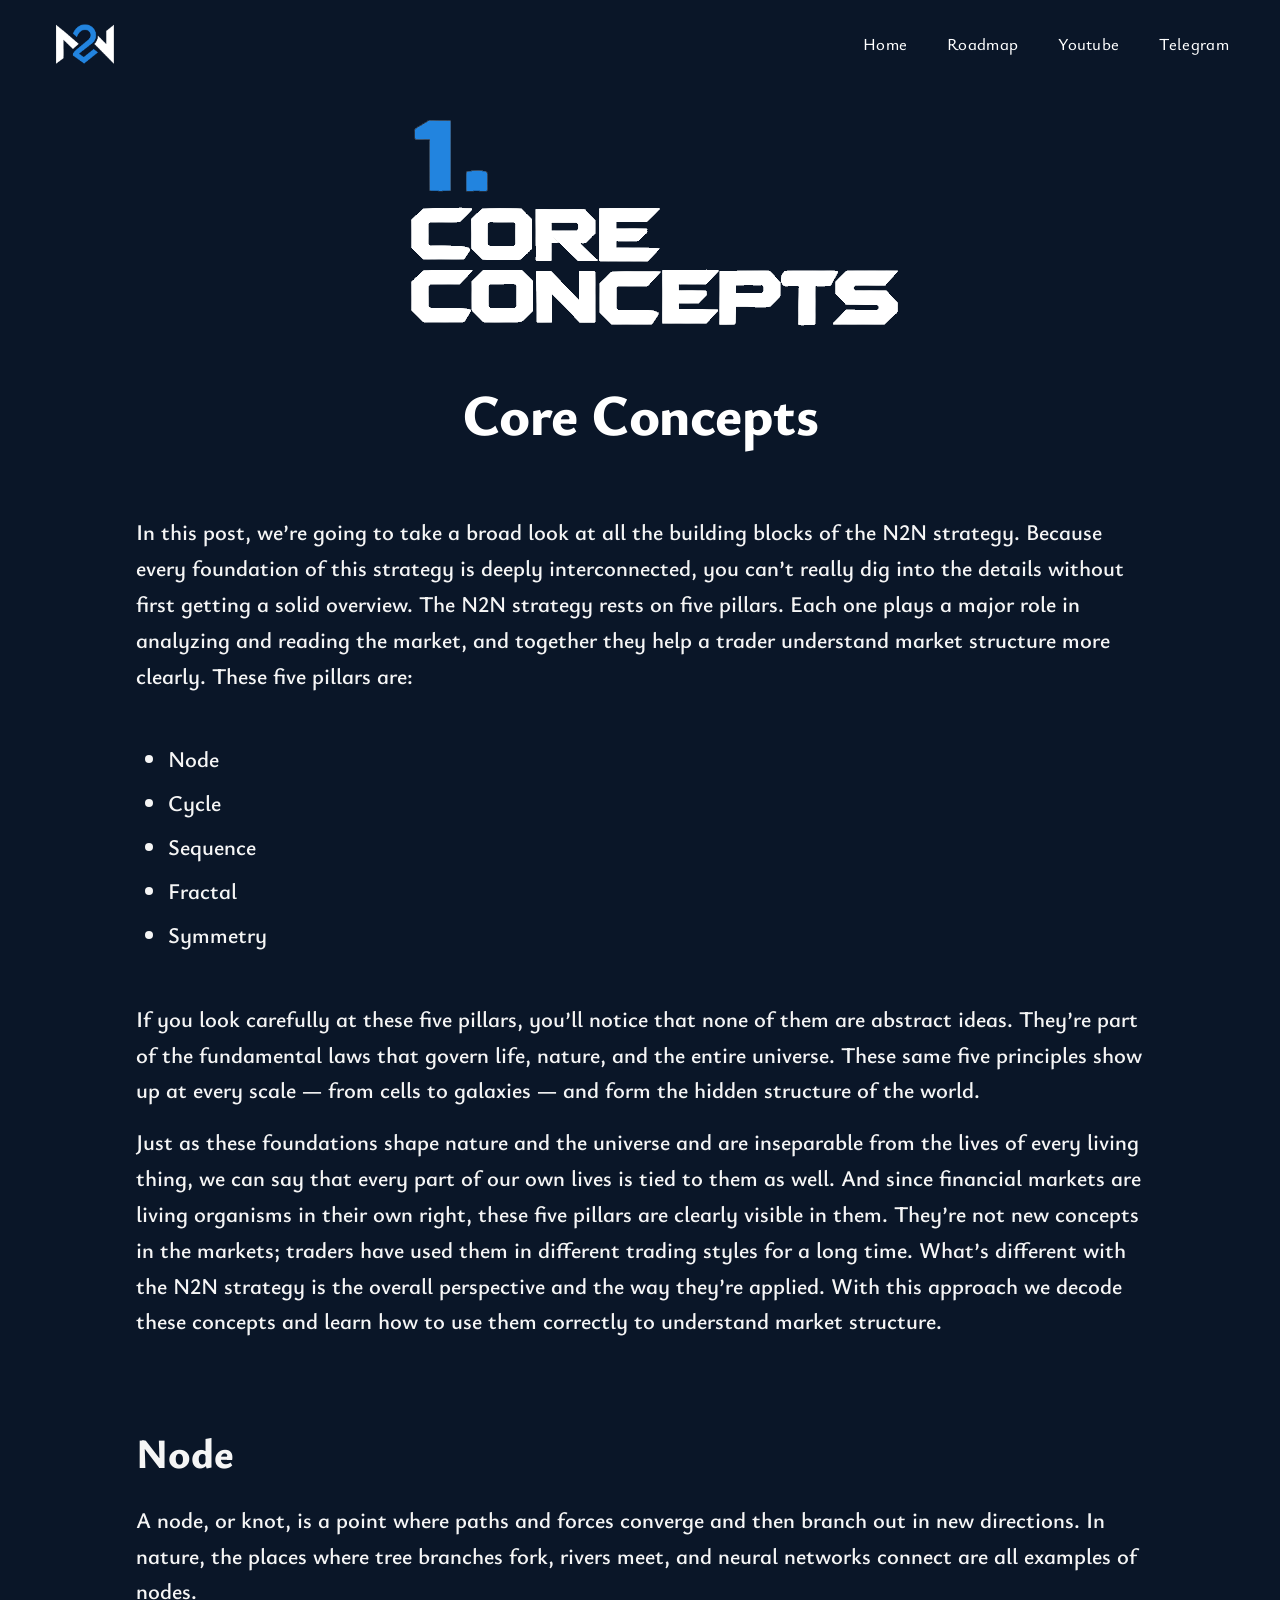
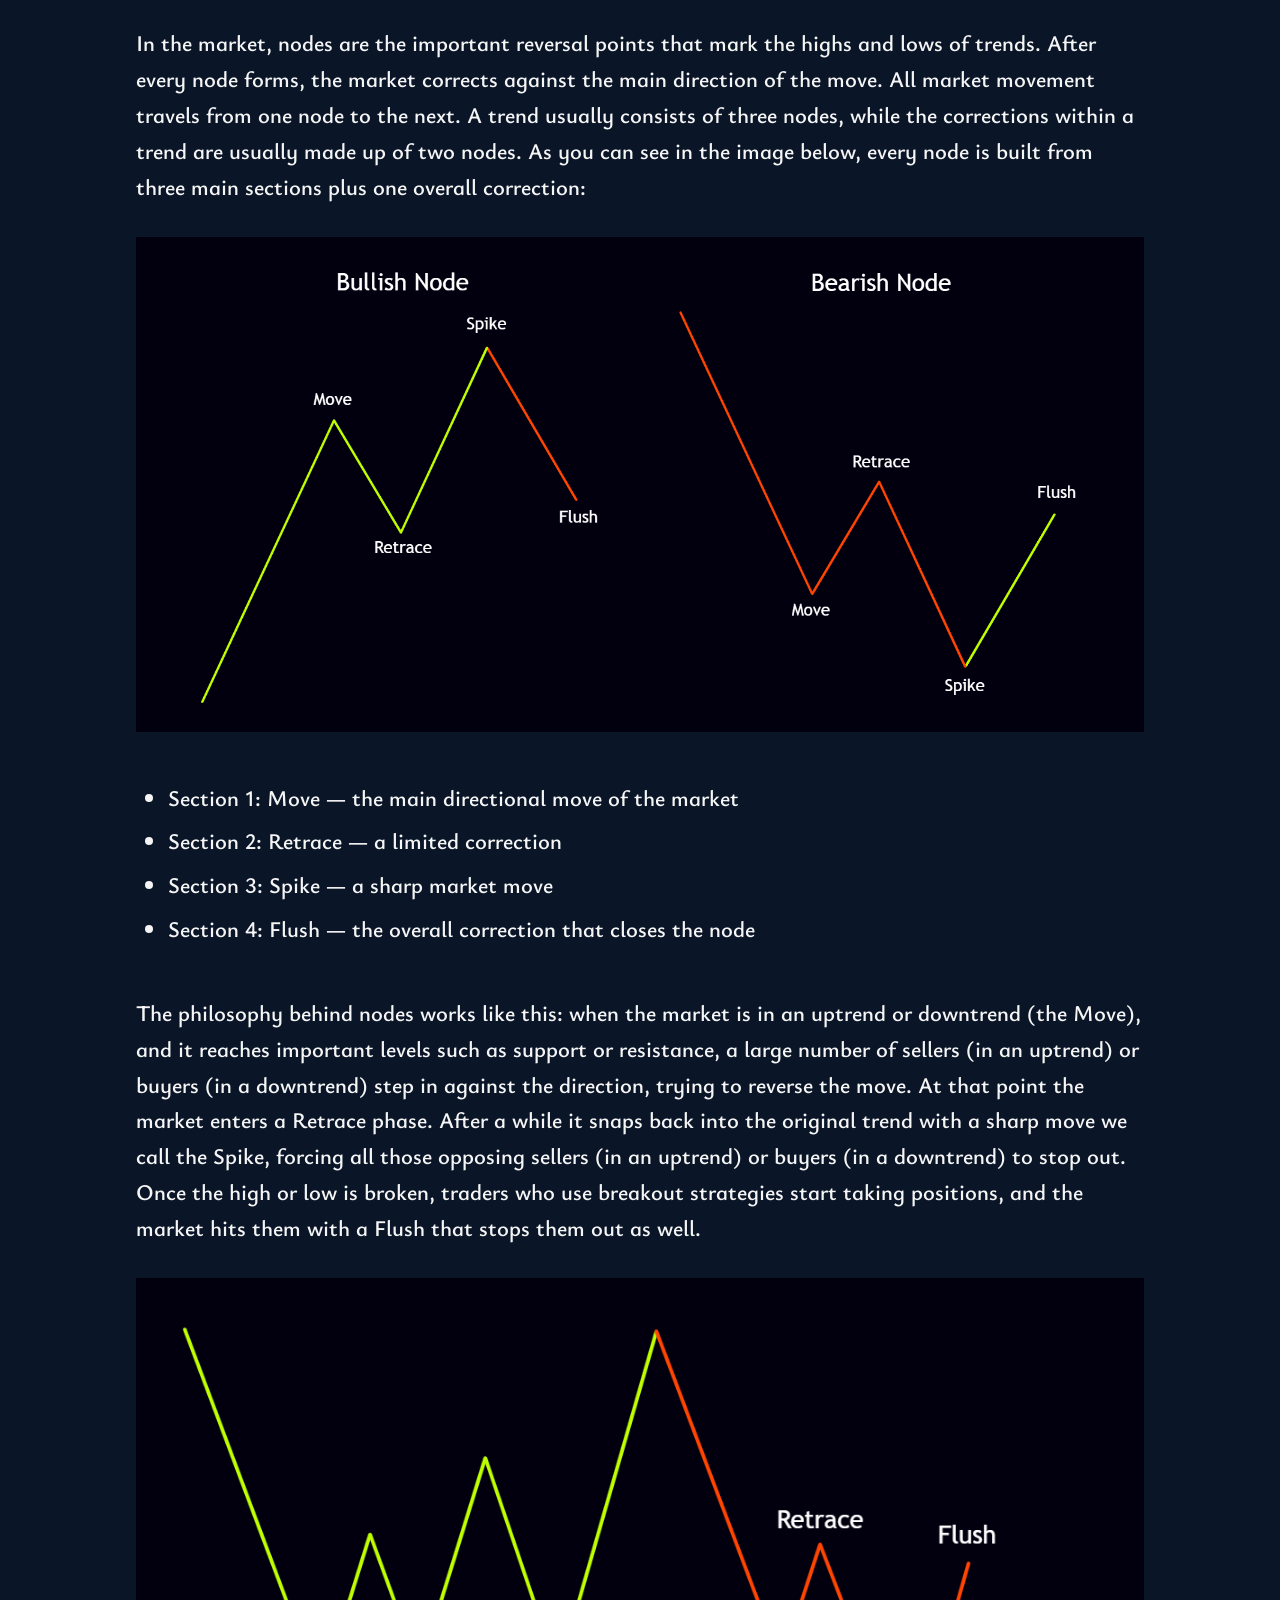
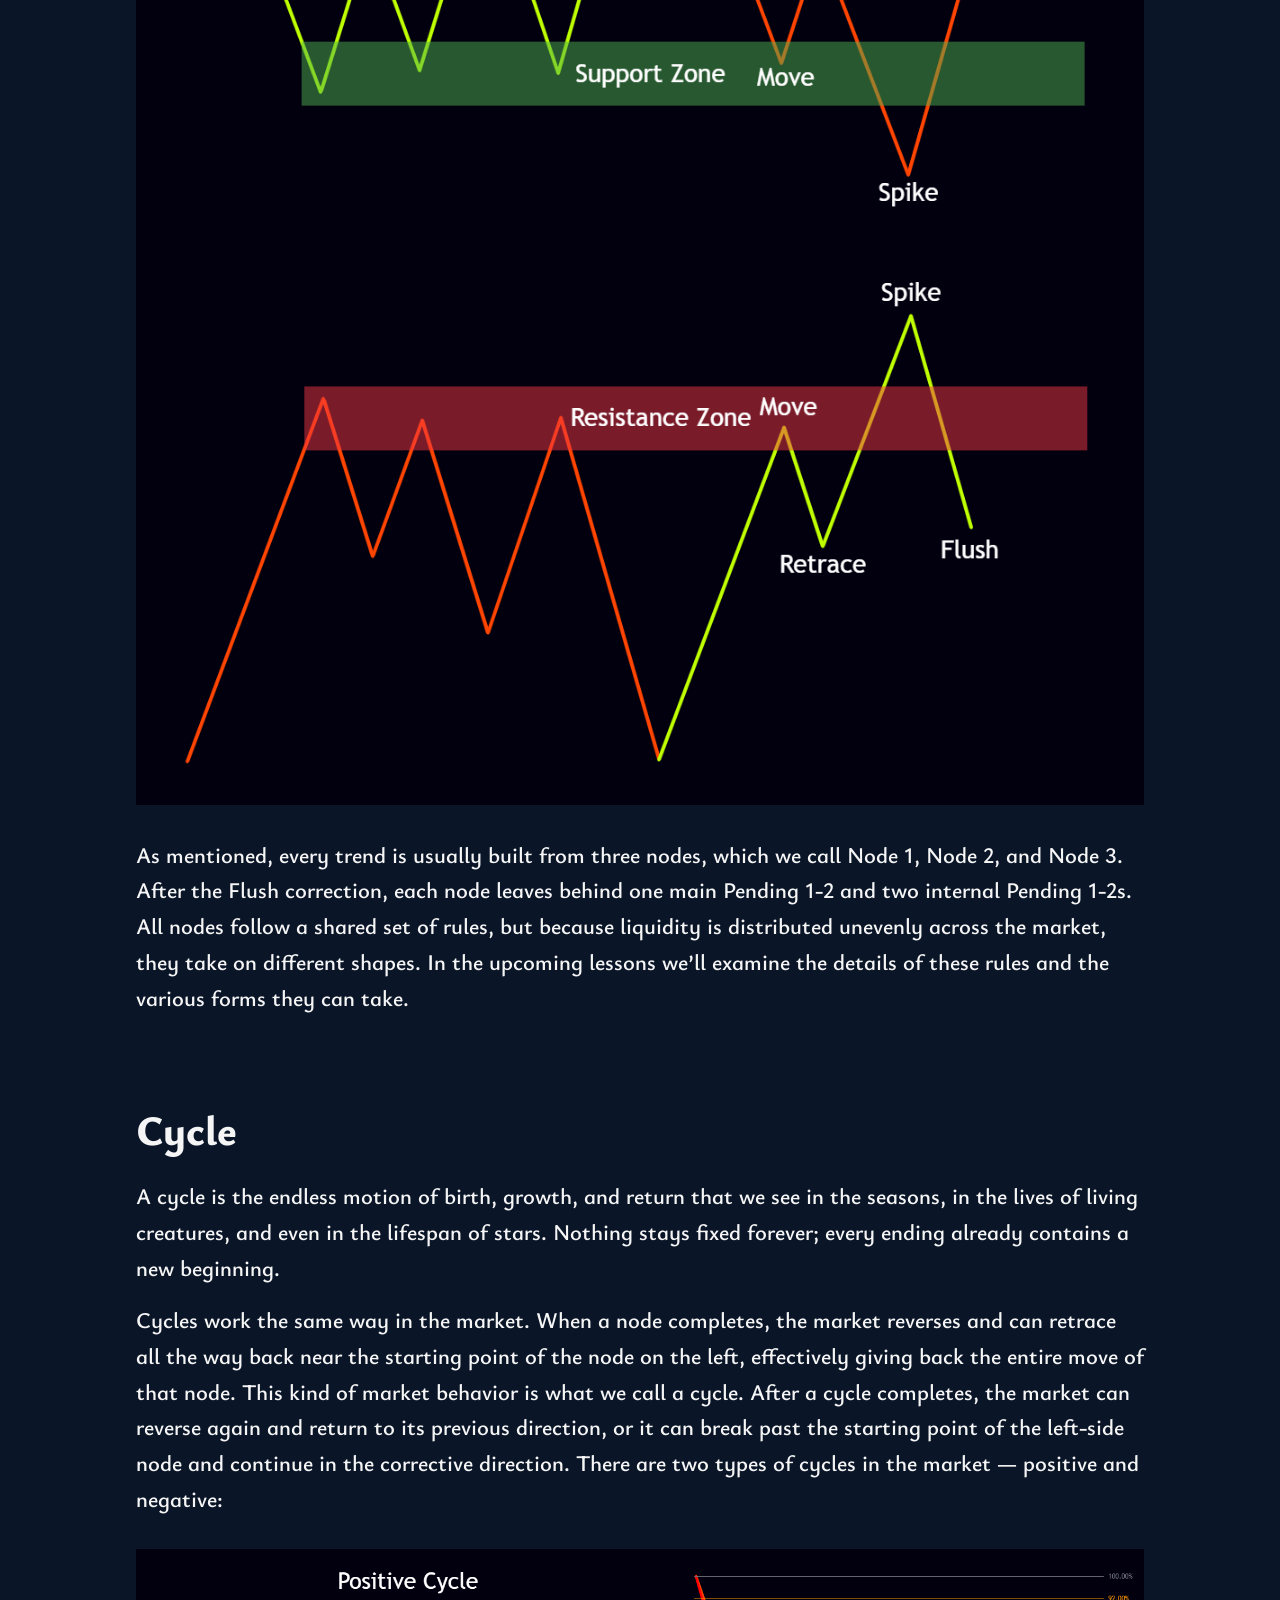
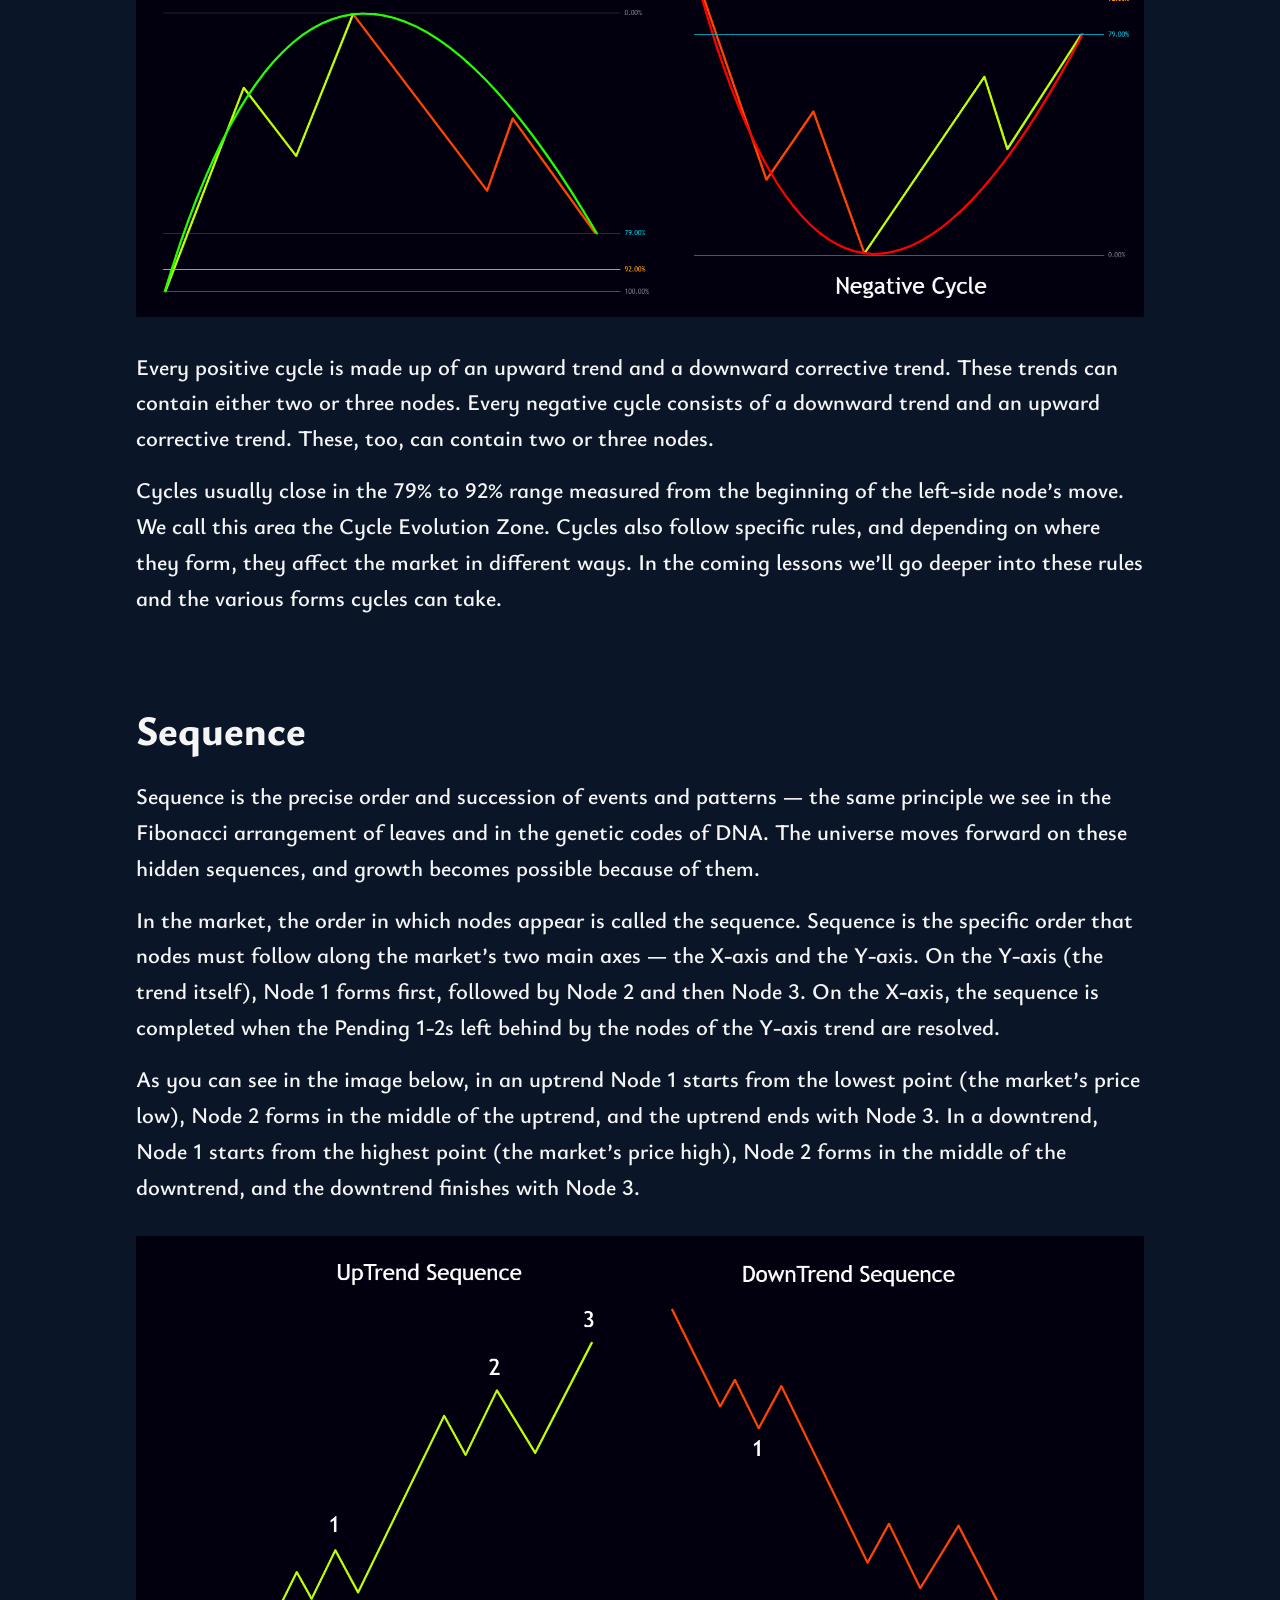
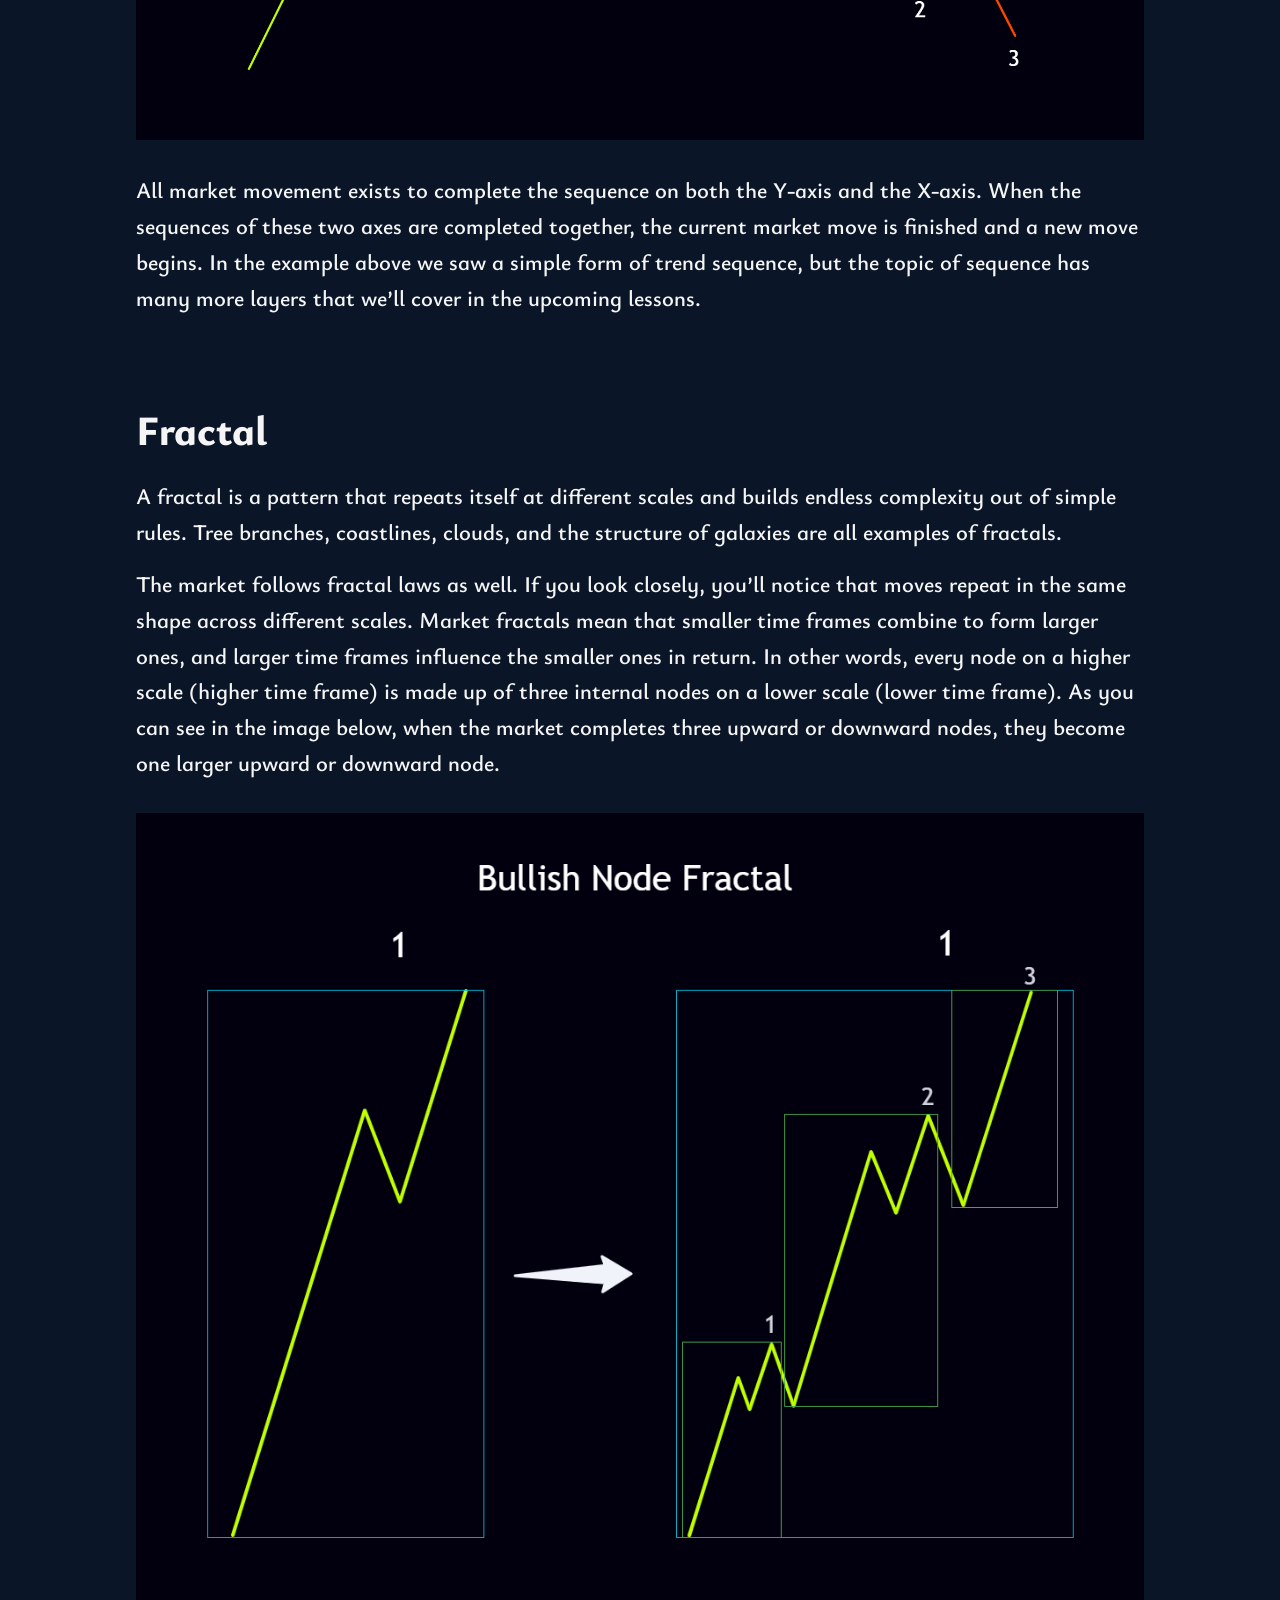
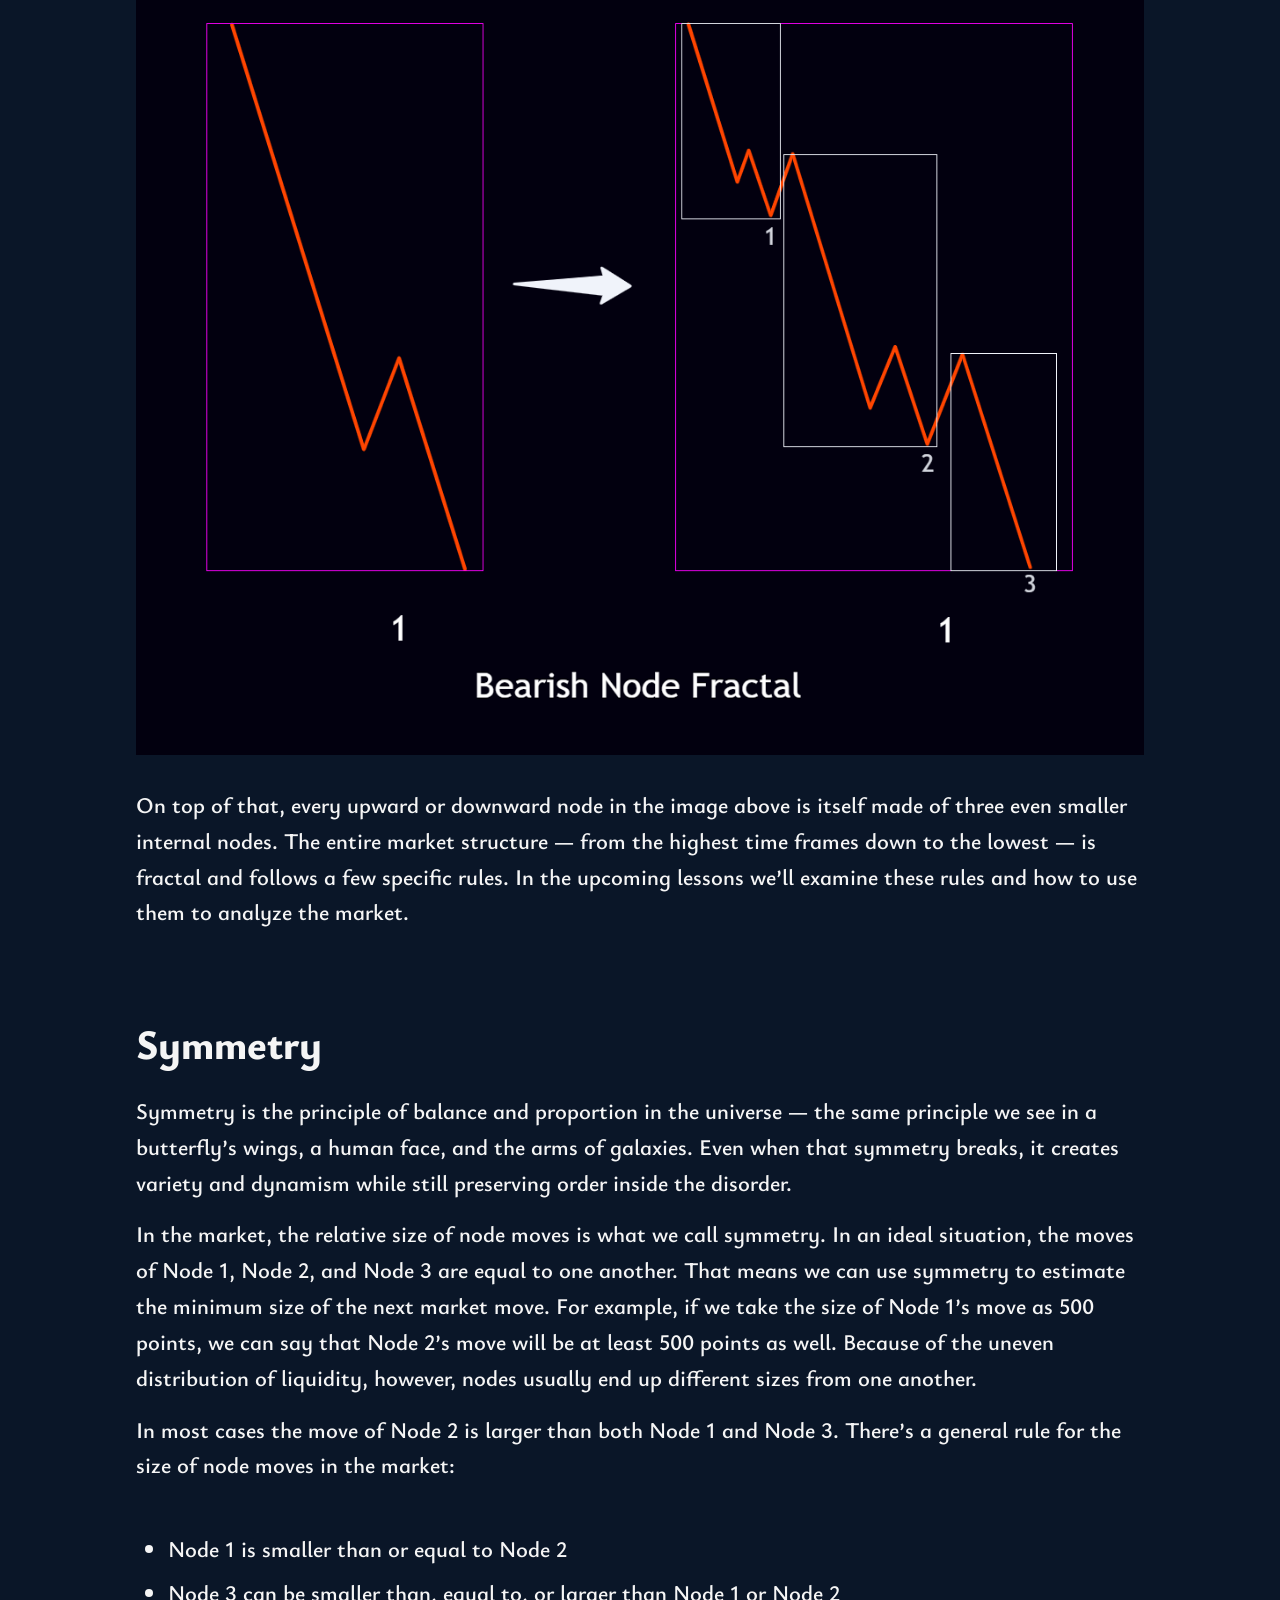
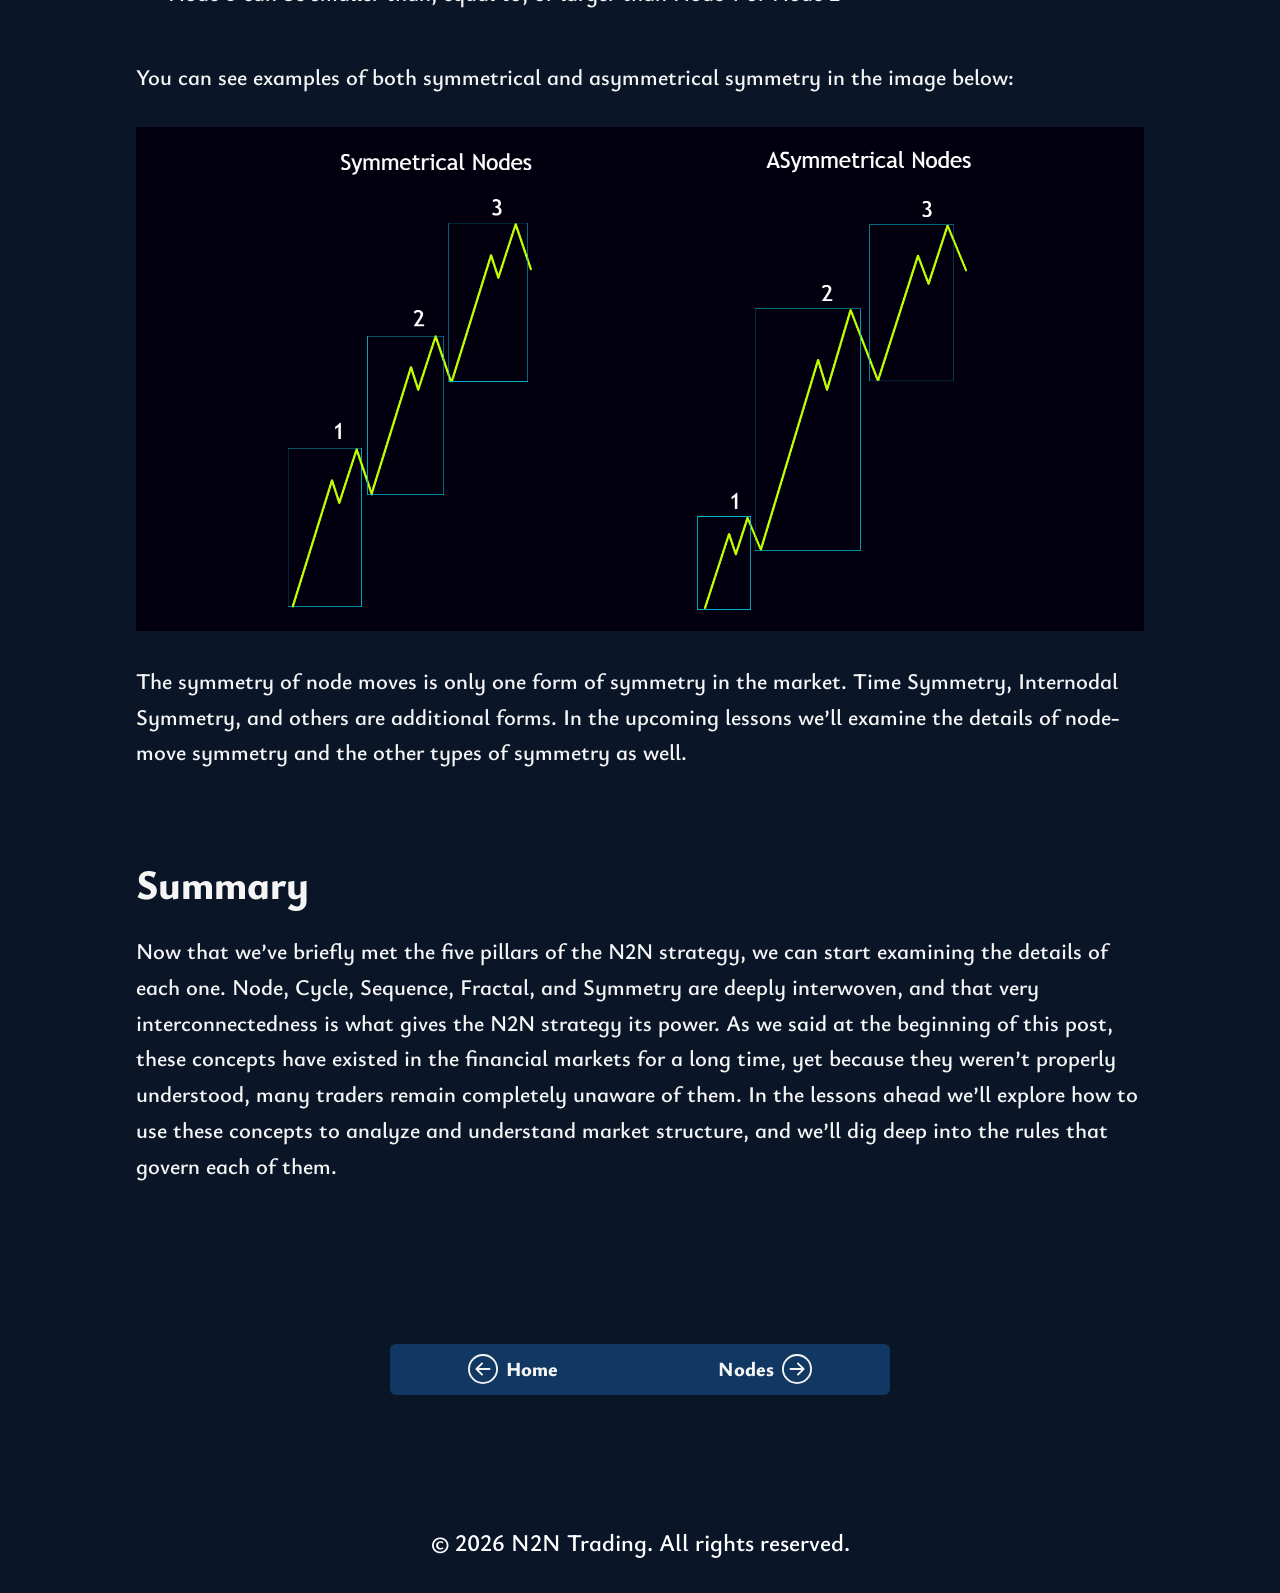
==== Roadmap/Core-Concepts.html @ 59540ea8 "Add files via upload" ====
<!DOCTYPE html>
<html lang="en">
<head>
  <meta charset="UTF-8">
  <meta name="viewport" content="width=device-width, initial-scale=1.0">
  <title>N2N Trading Strategy - Core Concepts</title>
  <meta name="description" content="A step-by-step guide to understanding the N2N Trading Strategy and implementing it effectively.">
  <link rel="stylesheet" href="../style.css">
</head>
<body>

  <!-- ========== HERO ========== -->
  <header class="content-hero">
    <nav class="navbar">
      <a href="#" class="logo">
        <img src="../assets/logo.png" alt="N2N Logo">
      </a>

      <button class="menu-toggle" aria-label="Toggle menu" id="menuToggle">
        <span></span>
        <span></span>
        <span></span>
      </button>

      <ul class="nav-links" id="navLinks">
        <li><a href="#">Home</a></li>
        <li><a href="#roadmap">Roadmap</a></li>
        <li><a href="https://www.youtube.com/@N2NTraders" target="_blank">Youtube</a></li>
        <li><a href="https://t.me/n2ntrading" target="_blank">Telegram</a></li>
      </ul>
    </nav>

    <div class="single-content-title">
      <img src="../assets/1.png" alt="Core Concepts">
      <h1>Core Concepts</h1>
    </div>
  </header>

  <!-- ========== Single Content SECTION ========== -->
 <section class="section-single-content">
  <p>In this post, we&rsquo;re going to take a broad look at all the building blocks of the N2N strategy. Because every foundation of this strategy is deeply interconnected, you can&rsquo;t really dig into the details without first getting a solid overview. The N2N strategy rests on five pillars. Each one plays a major role in analyzing and reading the market, and together they help a trader understand market structure more clearly. These five pillars are:</p>
<ul>
<li>Node</li>
<li>Cycle</li>
<li>Sequence</li>
<li>Fractal</li>
<li>Symmetry</li>
</ul>
<p>If you look carefully at these five pillars, you&rsquo;ll notice that none of them are abstract ideas. They&rsquo;re part of the fundamental laws that govern life, nature, and the entire universe. These same five principles show up at every scale &mdash; from cells to galaxies &mdash; and form the hidden structure of the world.</p>
<p>Just as these foundations shape nature and the universe and are inseparable from the lives of every living thing, we can say that every part of our own lives is tied to them as well. And since financial markets are living organisms in their own right, these five pillars are clearly visible in them. They&rsquo;re not new concepts in the markets; traders have used them in different trading styles for a long time. What&rsquo;s different with the N2N strategy is the overall perspective and the way they&rsquo;re applied. With this approach we decode these concepts and learn how to use them correctly to understand market structure.</p>


<h2>Node</h2>
<p>A node, or knot, is a point where paths and forces converge and then branch out in new directions. In nature, the places where tree branches fork, rivers meet, and neural networks connect are all examples of nodes.</p>
<p>In the market, nodes are the important reversal points that mark the highs and lows of trends. After every node forms, the market corrects against the main direction of the move. All market movement travels from one node to the next. A trend usually consists of three nodes, while the corrections within a trend are usually made up of two nodes. As you can see in the image below, every node is built from three main sections plus one overall correction:</p>

<img src="./Core-Concepts/Node-Types.png" alt="Node Structure">

<ul>
<li>Section 1: Move &mdash; the main directional move of the market</li>
<li>Section 2: Retrace &mdash; a limited correction</li>
<li>Section 3: Spike &mdash; a sharp market move</li>
<li>Section 4: Flush &mdash; the overall correction that closes the node</li>
</ul>
<p>The philosophy behind nodes works like this: when the market is in an uptrend or downtrend (the Move), and it reaches important levels such as support or resistance, a large number of sellers (in an uptrend) or buyers (in a downtrend) step in against the direction, trying to reverse the move. At that point the market enters a Retrace phase. After a while it snaps back into the original trend with a sharp move we call the Spike, forcing all those opposing sellers (in an uptrend) or buyers (in a downtrend) to stop out. Once the high or low is broken, traders who use breakout strategies start taking positions, and the market hits them with a Flush that stops them out as well.</p>

<img src="./Core-Concepts/Node-Philosophy.png" alt="Node Philosophy">

<p>As mentioned, every trend is usually built from three nodes, which we call Node 1, Node 2, and Node 3. After the Flush correction, each node leaves behind one main Pending 1-2 and two internal Pending 1-2s. All nodes follow a shared set of rules, but because liquidity is distributed unevenly across the market, they take on different shapes. In the upcoming lessons we&rsquo;ll examine the details of these rules and the various forms they can take.</p>
<h2>Cycle</h2>
<p>A cycle is the endless motion of birth, growth, and return that we see in the seasons, in the lives of living creatures, and even in the lifespan of stars. Nothing stays fixed forever; every ending already contains a new beginning.</p>
<p>Cycles work the same way in the market. When a node completes, the market reverses and can retrace all the way back near the starting point of the node on the left, effectively giving back the entire move of that node. This kind of market behavior is what we call a cycle. After a cycle completes, the market can reverse again and return to its previous direction, or it can break past the starting point of the left-side node and continue in the corrective direction. There are two types of cycles in the market &mdash; positive and negative:</p>

<img src="./Core-Concepts/Cycles.png" alt="Cycle Types">

<p>Every positive cycle is made up of an upward trend and a downward corrective trend. These trends can contain either two or three nodes. Every negative cycle consists of a downward trend and an upward corrective trend. These, too, can contain two or three nodes.</p>
<p>Cycles usually close in the 79% to 92% range measured from the beginning of the left-side node&rsquo;s move. We call this area the Cycle Evolution Zone. Cycles also follow specific rules, and depending on where they form, they affect the market in different ways. In the coming lessons we&rsquo;ll go deeper into these rules and the various forms cycles can take.</p>
<h2>Sequence</h2>
<p>Sequence is the precise order and succession of events and patterns &mdash; the same principle we see in the Fibonacci arrangement of leaves and in the genetic codes of DNA. The universe moves forward on these hidden sequences, and growth becomes possible because of them.</p>
<p>In the market, the order in which nodes appear is called the sequence. Sequence is the specific order that nodes must follow along the market&rsquo;s two main axes &mdash; the X-axis and the Y-axis. On the Y-axis (the trend itself), Node 1 forms first, followed by Node 2 and then Node 3. On the X-axis, the sequence is completed when the Pending 1-2s left behind by the nodes of the Y-axis trend are resolved.</p>
<p>As you can see in the image below, in an uptrend Node 1 starts from the lowest point (the market&rsquo;s price low), Node 2 forms in the middle of the uptrend, and the uptrend ends with Node 3. In a downtrend, Node 1 starts from the highest point (the market&rsquo;s price high), Node 2 forms in the middle of the downtrend, and the downtrend finishes with Node 3.</p>

<img src="./Core-Concepts/Sequence-Types.png" alt="Sequence Types">

<p>All market movement exists to complete the sequence on both the Y-axis and the X-axis. When the sequences of these two axes are completed together, the current market move is finished and a new move begins. In the example above we saw a simple form of trend sequence, but the topic of sequence has many more layers that we&rsquo;ll cover in the upcoming lessons.</p>


<h2>Fractal</h2>
<p>A fractal is a pattern that repeats itself at different scales and builds endless complexity out of simple rules. Tree branches, coastlines, clouds, and the structure of galaxies are all examples of fractals.</p>
<p>The market follows fractal laws as well. If you look closely, you&rsquo;ll notice that moves repeat in the same shape across different scales. Market fractals mean that smaller time frames combine to form larger ones, and larger time frames influence the smaller ones in return. In other words, every node on a higher scale (higher time frame) is made up of three internal nodes on a lower scale (lower time frame). As you can see in the image below, when the market completes three upward or downward nodes, they become one larger upward or downward node.</p>

<img src="./Core-Concepts/Node-Types-Fractal.png" alt="Fractal Types">


<p>On top of that, every upward or downward node in the image above is itself made of three even smaller internal nodes. The entire market structure &mdash; from the highest time frames down to the lowest &mdash; is fractal and follows a few specific rules. In the upcoming lessons we&rsquo;ll examine these rules and how to use them to analyze the market.</p>


<h2>Symmetry</h2>
<p>Symmetry is the principle of balance and proportion in the universe &mdash; the same principle we see in a butterfly&rsquo;s wings, a human face, and the arms of galaxies. Even when that symmetry breaks, it creates variety and dynamism while still preserving order inside the disorder.</p>
<p>In the market, the relative size of node moves is what we call symmetry. In an ideal situation, the moves of Node 1, Node 2, and Node 3 are equal to one another. That means we can use symmetry to estimate the minimum size of the next market move. For example, if we take the size of Node 1&rsquo;s move as 500 points, we can say that Node 2&rsquo;s move will be at least 500 points as well. Because of the uneven distribution of liquidity, however, nodes usually end up different sizes from one another.</p>
<p>In most cases the move of Node 2 is larger than both Node 1 and Node 3. There&rsquo;s a general rule for the size of node moves in the market:</p>
<ul>
<li>Node 1 is smaller than or equal to Node 2</li>
<li>Node 3 can be smaller than, equal to, or larger than Node 1 or Node 2</li>
</ul>
<p>You can see examples of both symmetrical and asymmetrical symmetry in the image below:</p>

<img src="./Core-Concepts/Symmetry-Types.png" alt="Symmetry Types">

<p>The symmetry of node moves is only one form of symmetry in the market. Time Symmetry, Internodal Symmetry, and others are additional forms. In the upcoming lessons we&rsquo;ll examine the details of node-move symmetry and the other types of symmetry as well.</p>
<h2>Summary</h2>
<p>Now that we&rsquo;ve briefly met the five pillars of the N2N strategy, we can start examining the details of each one. Node, Cycle, Sequence, Fractal, and Symmetry are deeply interwoven, and that very interconnectedness is what gives the N2N strategy its power. As we said at the beginning of this post, these concepts have existed in the financial markets for a long time, yet because they weren&rsquo;t properly understood, many traders remain completely unaware of them. In the lessons ahead we&rsquo;ll explore how to use these concepts to analyze and understand market structure, and we&rsquo;ll dig deep into the rules that govern each of them.</p>


<div class="content-footer">
<a href="https://n2ntraders.github.io/N2N/" class="prev-next-btn"><svg xmlns="http://www.w3.org/2000/svg" width="30" height="30" fill="currentColor" class="bi bi-arrow-left-circle" viewBox="0 0 16 16">
  <path fill-rule="evenodd" d="M1 8a7 7 0 1 0 14 0A7 7 0 0 0 1 8m15 0A8 8 0 1 1 0 8a8 8 0 0 1 16 0m-4.5-.5a.5.5 0 0 1 0 1H5.707l2.147 2.146a.5.5 0 0 1-.708.708l-3-3a.5.5 0 0 1 0-.708l3-3a.5.5 0 1 1 .708.708L5.707 7.5z"/>
</svg>Home</a>

<a href="https://n2ntraders.github.io/N2N/Roadmap/Core-Concepts" class="prev-next-btn">Nodes<svg xmlns="http://www.w3.org/2000/svg" width="30" height="30" fill="currentColor" class="bi bi-arrow-right-circle" viewBox="0 0 16 16">
  <path fill-rule="evenodd" d="M1 8a7 7 0 1 0 14 0A7 7 0 0 0 1 8m15 0A8 8 0 1 1 0 8a8 8 0 0 1 16 0M4.5 7.5a.5.5 0 0 0 0 1h5.793l-2.147 2.146a.5.5 0 0 0 .708.708l3-3a.5.5 0 0 0 0-.708l-3-3a.5.5 0 1 0-.708.708L10.293 7.5z"/>
</svg></a>
</div>

</section>

  <!-- ========== Footer SECTION ========== -->
  <section class="footer">
    <p class="footer-text">© 2026 N2N Trading. All rights reserved.</p>
  </section>


  <script src="../script.js"></script>
</body>
</html>
---- style.css ----
@import url('https://fonts.googleapis.com/css2?family=Ysabeau+Infant:wght@600&display=swap');
@import url('https://fonts.googleapis.com/css2?family=Ysabeau+Infant:wght@800&display=swap');

/* ========== RESET & BASE ========== */
*, *::before, *::after {
  margin: 0;
  padding: 0;
  box-sizing: border-box;
}

:root {
  --bg-dark: #0a1628;
  --bg-section: #2284df;
  --text-white: #ffffff;
  --text-muted: #f5f5f5;
  --btn-blue: #2284df;
  --btn-blue-hover: #2284df50;
  --nav-height: 80px;
}

html {
  scroll-behavior: smooth;
}

body {
  font-family: "Ysabeau Infant", sans-serif;
  font-optical-sizing: auto;
  font-weight: 600;
  font-style: normal;
  background-color: var(--bg-dark);
  color: var(--text-white);
  line-height: 1.6;
  overflow-x: hidden;
}

img {
  max-width: 100%;
  height: auto;
  display: block;
}

a {
  text-decoration: none;
  color: inherit;
}

H1, H2, H3, H4, H5, H6 {
  font-family: "Ysabeau Infant", sans-serif;
  font-optical-sizing: auto;
  font-weight: 800;
  font-style: normal;
}

/* ========== NAVBAR ========== */
.navbar {
  position: absolute;
  top: 0;
  left: 0;
  width: 100%;
  z-index: 100;
  padding: 1.25rem 4%;
  display: flex;
  justify-content: space-between;
  align-items: center;
}

.logo img {
  height: 48px;
  width: auto;
}

.nav-links {
  display: flex;
  gap: 2.5rem;
  list-style: none;
}

.nav-links a {
  color: var(--text-white);
  font-size: 1.05rem;
  font-weight: 500;
  letter-spacing: 0.3px;
  transition: color 0.25s ease, opacity 0.25s ease;
}

.nav-links a:hover {
  color: var(--btn-blue);
}

/* Mobile menu button */
.menu-toggle {
  display: none;
  background: none;
  border: none;
  cursor: pointer;
  padding: 8px;
  z-index: 110;
}

.menu-toggle span {
  display: block;
  width: 26px;
  height: 2.5px;
  background: #fff;
  margin: 6px 0;
  border-radius: 2px;
  transition: all 0.3s ease;
}

/* ========== HERO SECTION ========== */
.hero {
  position: relative;
  width: 100%;
  min-height: 100vh;
  background: url('assets/hero-bg.jpg') center center / cover no-repeat;
  display: flex;
  align-items: center;
  padding: 0 4%;
}

.hero::before {
  content: '';
  position: absolute;
  inset: 0;
  background: linear-gradient(
    90deg,
    rgba(5, 12, 28, 0.85) 0%,
    rgba(5, 12, 28, 0.55) 45%,
    rgba(5, 12, 28, 0.25) 100%
  );
  pointer-events: none;
}

.hero-content {
  position: relative;
  z-index: 2;
  max-width: 1400px;
  padding: 10rem;
}

.hero-content h1 {
  font-size: clamp(2.4rem, 5vw, 3.6rem);
  line-height: 1.15;
  margin-bottom: 2.25rem;
  letter-spacing: -0.5px;
}

.hero-content p {
  font-size: clamp(1.15rem, 2.2vw, 1.4rem);
  color: var(--text-muted);
  margin-bottom: 2.25rem;
  max-width: 800px;
}

.hero-buttons {
  display: flex;
  flex-wrap: wrap;
  gap: 1rem;
}

.btn {
  display: inline-block;
  padding: 0.6rem 1.5rem;
  background: var(--btn-blue);
  color: #fff;
  text-align: center;
  font-size: 1.25rem;
  font-weight: 600;
  border: none;
  border-radius: 4px;
  cursor: pointer;
  transition: background 0.25s ease, transform 0.2s ease;
}

.btn:hover {
  background: var(--btn-blue-hover);
  box-shadow: 1px 1px 5px #2284df70;
}

.btn-YT
{
  display: inline-block;
  padding: 0.85rem 2rem;
  background: #ff0000;
  color: #fff;
  text-align: center;
  font-size: 1rem;
  font-weight: 600;
  border: none;
  border-radius: 4px;
  cursor: pointer;
  transition: background 0.25s ease, transform 0.2s ease;
}

.btn-YT:hover {
  background: rgb(129, 0, 0);
  transform: translateY(-2px);
  box-shadow: 1px 1px 5px #ff000070;
}

.social-icons {
  display: flex;
  align-items: center;
  gap: 1.5rem;
  margin-top: 10rem;
}

.social-icons .icon {
  width: 40px;
  height: 40px;
  display: flex;
  align-items: center;
  justify-content: center;
}

/* ========== SECTION 2 - CARDS ========== */
.section-concepts {
  width: 100%;
  background: var(--bg-dark);
  padding: 5rem 4% 6rem;
}

  .heading-container {
    text-align: center;
    padding: 0.5rem;
  }

  .sub-heading {
    display: flex;
    align-items: center;
    justify-content: center;
    gap: 0.6rem;
    margin-bottom: 0.3rem;
  }

  .sub-heading .line {
    width: 28px;
    height: 1px;
    background: #2284df;
  }

  .sub-heading .sub-text {
    font-size: 1rem;
    font-weight: 600;
    letter-spacing: 1.5px;
    color: #ffffff;
    text-transform: uppercase;
  }

  .main-heading {
    margin: 0;
    font-size: clamp(1.9rem, 4vw, 2.6rem);
    font-weight: 800;
    color: #2284df;
  }

  .accent-line {
    width: 48px;
    height: 4px;
    background: #ffffff;
    margin: 14px auto 0;
    border-radius: 2px;
  }


.section-text {
  text-align: center;
  font-size: clamp(1.15rem, 2.2vw, 1.4rem);
  font-weight: 400;
  color: var(--text-muted);
  margin: 1rem 0 1rem 0;
}

.cards-grid {
  display: grid;
  grid-template-columns: repeat(4, 1fr);
  gap: 2rem;
  max-width: 1400px;
  margin: 2rem auto;
}

.card {
  display: flex;
  flex-direction: column;
  align-items: flex-start;
  border-style: dotted;
  border-width: 1px;
  border-color: #2284df;
  border-radius: 6px;
  padding: 0;
}

.card:Hover {
  transform: scale(1.01);
  transition: transform 0.2s ease;
  box-shadow: 0 1px 5px #2284df70;
}

.card-image {
  width: 100%;
  overflow: hidden;
  background: none;
}

.card-image img {
  width: 100%;
  height: auto;
  display: block;
}

.card h3 {
  font-size: 1.35rem;
  font-weight: 700;
  margin: 0 0 0 1rem;
}

.card p {
  font-size: 0.95rem;
  color: var(--text-muted);
  line-height: 1.65;
  margin: 0.5rem 0 0 1rem;
  flex-grow: 1;
}

.card .btn {
  padding: 0.60rem 1.3rem;
  margin: 1rem 1rem 1rem 1rem;
  font-size: 1rem;
}

/* ========== Footer ========== */
.footer {
  width: 100%;
  background: var(--bg-dark);
  padding: 2rem 4%;
  text-align: center;
  font-size: 1.5rem;
}

/* ========== Single Page ========== */
.content-hero {
  position: relative;
  width: 100%;
  min-height: 30vh;
  background: var(--bg-dark);
  display: flex;
  align-items: center;
  justify-content: center;
  padding: 0 0;
}

.single-content-title {
  max-width: 1400px;
  padding: 5rem 0 0 0;
}

.single-content-title h1 {
  font-size: clamp(2.4rem, 5vw, 3.6rem);
  line-height: 1.15;
  margin-bottom: 2.25rem;
  letter-spacing: -0.5px;
  text-align: center;
}

.single-content-title img {
  max-width: 100%;
  height: auto;
  display: block;
  margin: 0 auto;
}

.section-single-content {
  max-width: 1200px;
  background: var(--bg-dark);
  position: relative;
  display: block;
  margin: 0 auto;
  padding: 1rem 6rem;
}

.section-single-content p {
  font-size: clamp(1.15rem, 2.2vw, 1.4rem);
  font-weight: 600;
  color: var(--text-muted);
  margin: 1rem 0 1rem 0;
}

.section-single-content h2 {
  font-size: clamp(2rem, 4vw, 2.6rem);
  font-weight: 800;
  color: var(--text-muted);
  margin: 5rem 0 1rem 0;
}

.section-single-content h3 {
  font-size: clamp(1.5rem, 3vw, 2.2rem);
  font-weight: 800;
  color: var(--text-muted);
  margin: 5rem 0 1rem 0;
}

.section-single-content h4 {
  font-size: clamp(1.3rem, 2.5vw, 1.9rem);
  font-weight: 800;
  color: var(--text-muted);
  margin: 5rem 0 1rem 0;
}

.section-single-content ul {
  list-style: disc;
  margin: 3rem 0 3rem 0.5rem;
}

.section-single-content li {
  font-size: clamp(1.15rem, 2.2vw, 1.4rem);
  font-weight: 600;
  color: var(--text-muted);
  margin: 0.5rem 0 0.5rem 1.5rem;
}

.section-single-content img {
  width:100%;
  height: auto;
  display: block;
  margin: 2rem auto;
}

.content-footer {
  max-width: 500px;
  background: var(--btn-blue-hover);
  display: flex;
  justify-content: center;
  align-items: center;
  gap: 7rem;
  margin: 0 auto;
  margin-top: 10rem;
  margin-bottom: 5rem;
  border-radius: 6px;
}


.prev-next-btn {
  display: flex;
  align-items: center;
  gap: 0.5rem;
  padding: 0.6rem 1.5rem;
  /* margin: 2rem 10rem; */
  font-size: 1.25rem;
  font-weight: 800;
  color: var(--text-muted);
  text-align: center;
  transition: background 0.25s ease, transform 0.2s ease;
}

.prev-next-btn:hover {
  color: var(--btn-blue);
}



/* ========== RESPONSIVE ========== */
@media (max-width: 1100px) {
  .cards-grid {
    grid-template-columns: repeat(2, 1fr);
    gap: 2rem 1.75rem;
  }
}

@media (max-width: 900px) {
  .navbar {
    padding: 1rem 5%;
  }

  .nav-links {
    position: fixed;
    top: 0;
    right: -100%;
    width: 280px;
    height: 100vh;
    background: rgba(8, 18, 35, 0.98);
    flex-direction: column;
    justify-content: center;
    align-items: center;
    gap: 2rem;
    transition: right 0.35s ease;
    box-shadow: -8px 0 30px rgba(0,0,0,0.4);
  }

  .nav-links.active {
    right: 0;
  }

  .nav-links a {
    font-size: 1.25rem;
  }

  .menu-toggle {
    display: block;
  }

  .menu-toggle.active span:nth-child(1) {
    transform: translateY(8.5px) rotate(45deg);
  }
  .menu-toggle.active span:nth-child(2) {
    opacity: 0;
  }
  .menu-toggle.active span:nth-child(3) {
    transform: translateY(-8.5px) rotate(-45deg);
  }

  .hero {
    min-height: 100vh;
    padding-top: 6rem;
    align-items: flex-start;
    background: url('assets/hero-bg-mobile.jpg') center center / cover no-repeat;
  }

  .hero-content {
    max-width: 100%;
    padding: 2rem 0 0 0;
    margin: 0 auto;
  }
}

@media (max-width: 600px) {
  .navbar {
    padding: 0.9rem 4%;
  }

  .logo img {
    height: 40px;
  }

  .hero {
    min-height: 100vh;
    background: url('assets/hero-bg-mobile.png') center center / cover no-repeat;
  }

  .hero-content {
    padding: 5rem 0 0 0;
    margin: 0 auto;
  }

  .hero-content h1 {
    font-size: 2.1rem;
  }

  .hero-content p {
    font-size: 1.1rem;
    margin-bottom: 1.75rem;
  }

  .btn {
    padding: 0.75rem 1.6rem;
    font-size: 0.95rem;
  }

  .section-concepts {
    padding: 3.5rem 5% 4rem;
  }

  .section-title {
    margin-bottom: 2.5rem;
  }

  .cards-grid {
    grid-template-columns: 1fr;
    gap: 2.25rem;
    max-width: 380px;
  }

  .card {
    align-items: center;
    text-align: center;
  }

  .card p
  {
    margin: 0.5rem 0 0.5rem 0;
  }

  .card .btn {
    margin: 1rem auto;
  }

  .section-case-studies {
    padding: 3.5rem 5% 4rem;
  }

  .case-image {
    max-width: 100%;
  }
}

@media (max-width: 400px) {
  .hero {
    position: relative;
    width: 100%;
    min-height: 100vh;
    background: url('assets/hero-bg-mobile.png') center center / cover no-repeat;

}

  .hero-content {
    padding: 5rem 0 0 0;
    margin: 0 auto;
    text-align: center;
  }

  .hero-buttons .btn {
    width: 100%;
    text-align: center;
  }

  .social-icons {
  display: flex;
  align-items: center;
  justify-content: center;
  gap: 1.5rem;
  margin-top: 10rem;
}
}
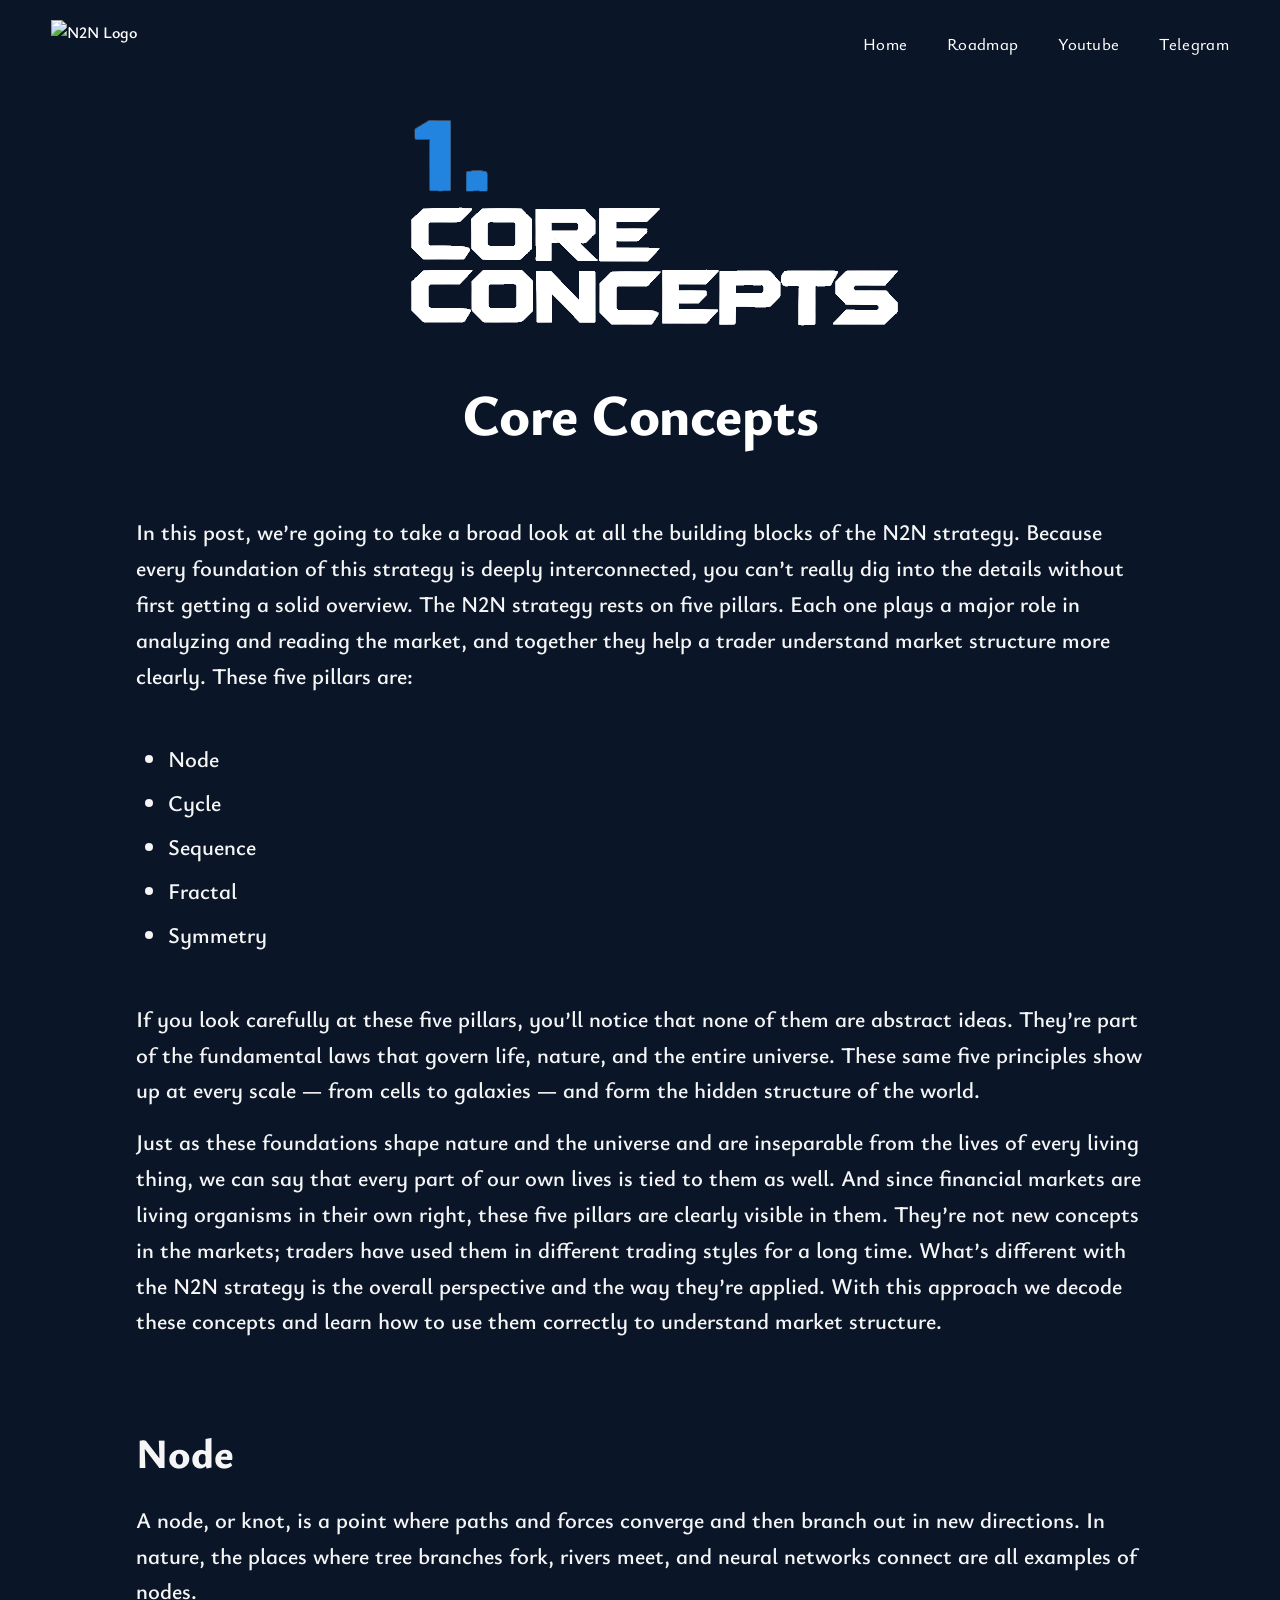
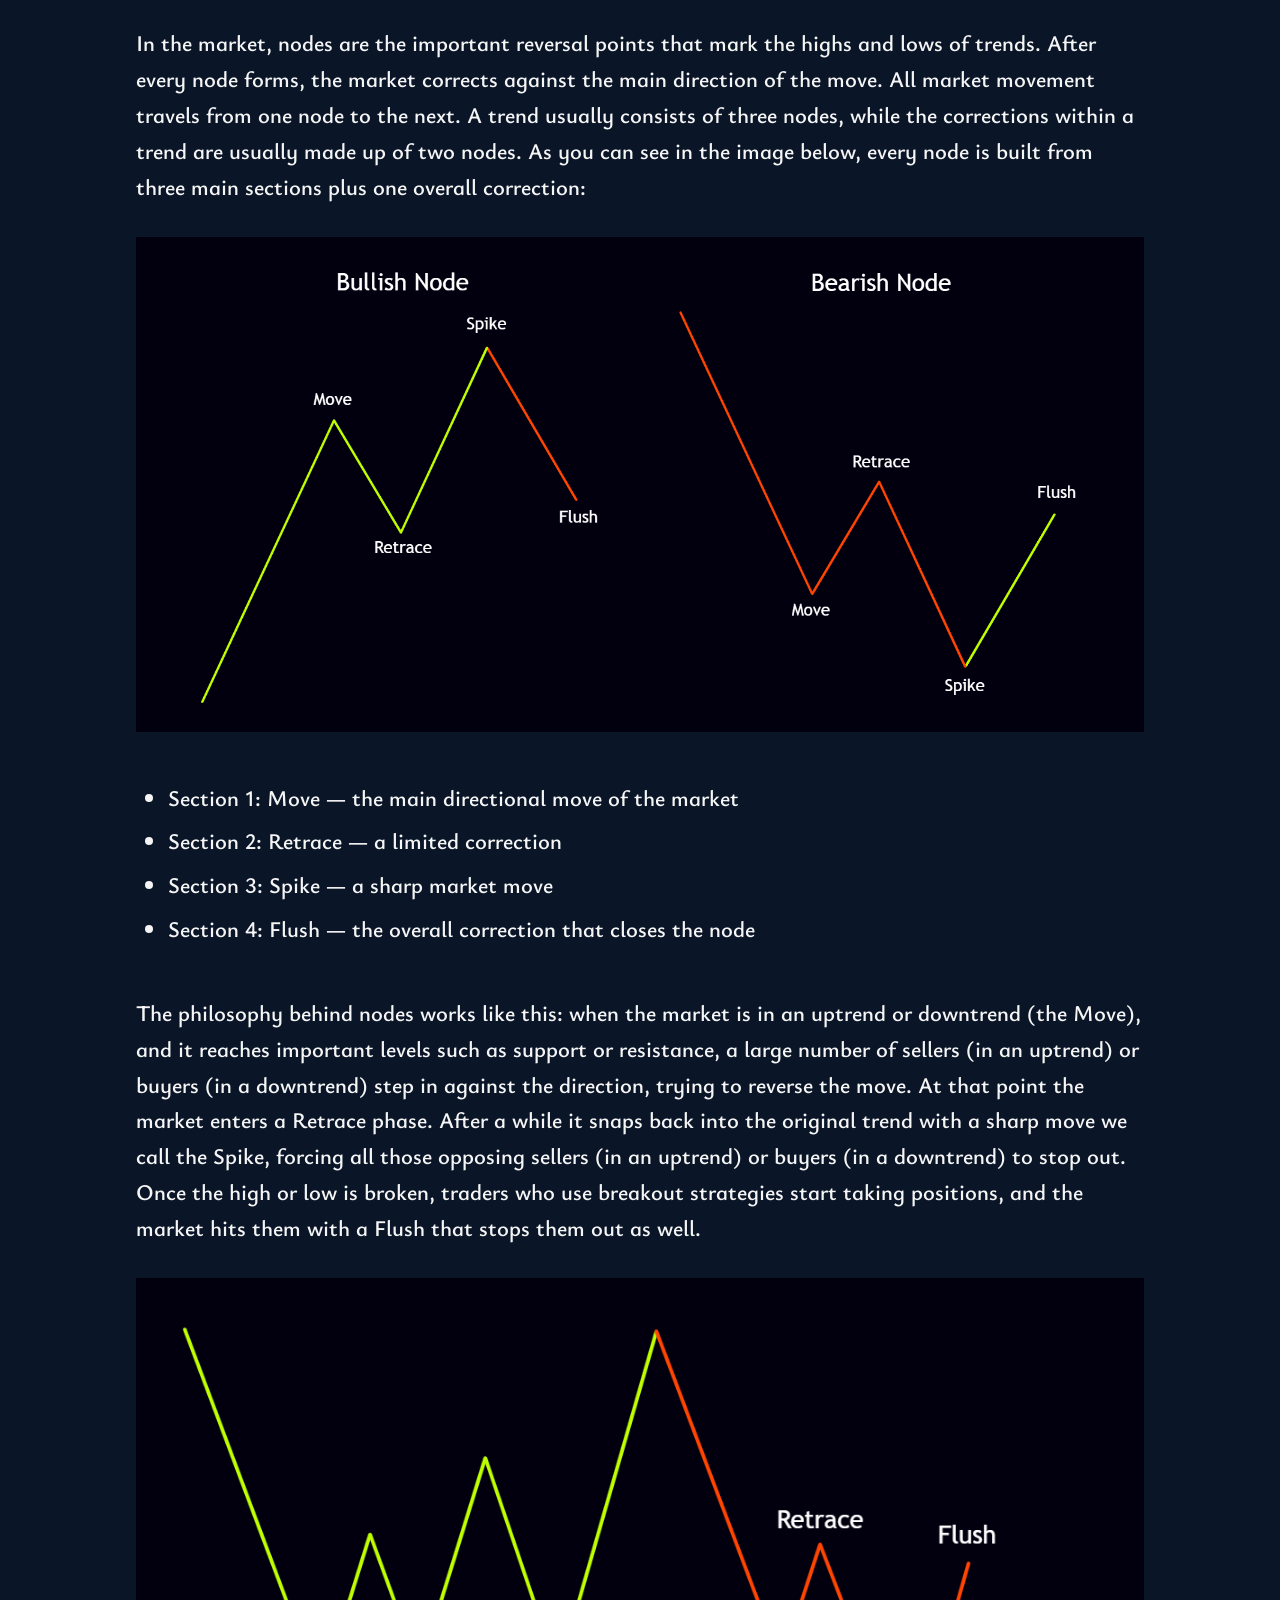
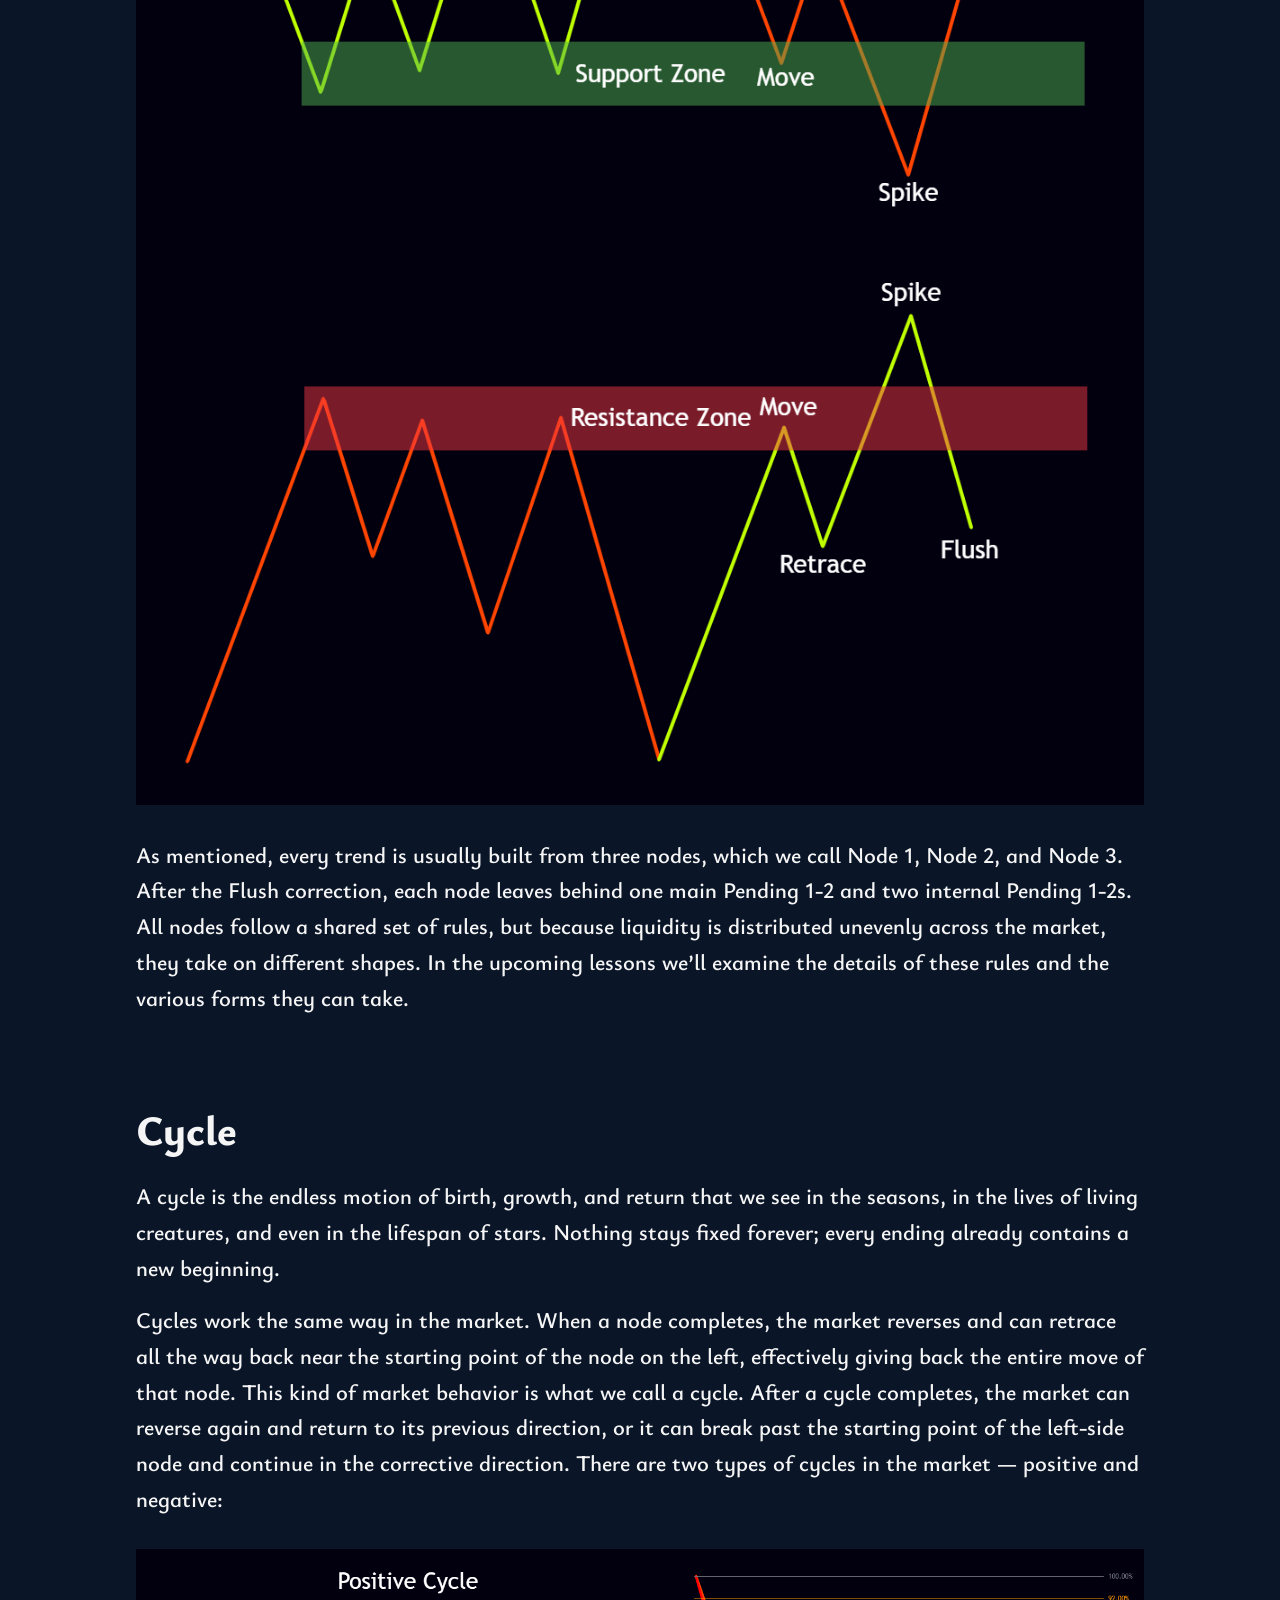
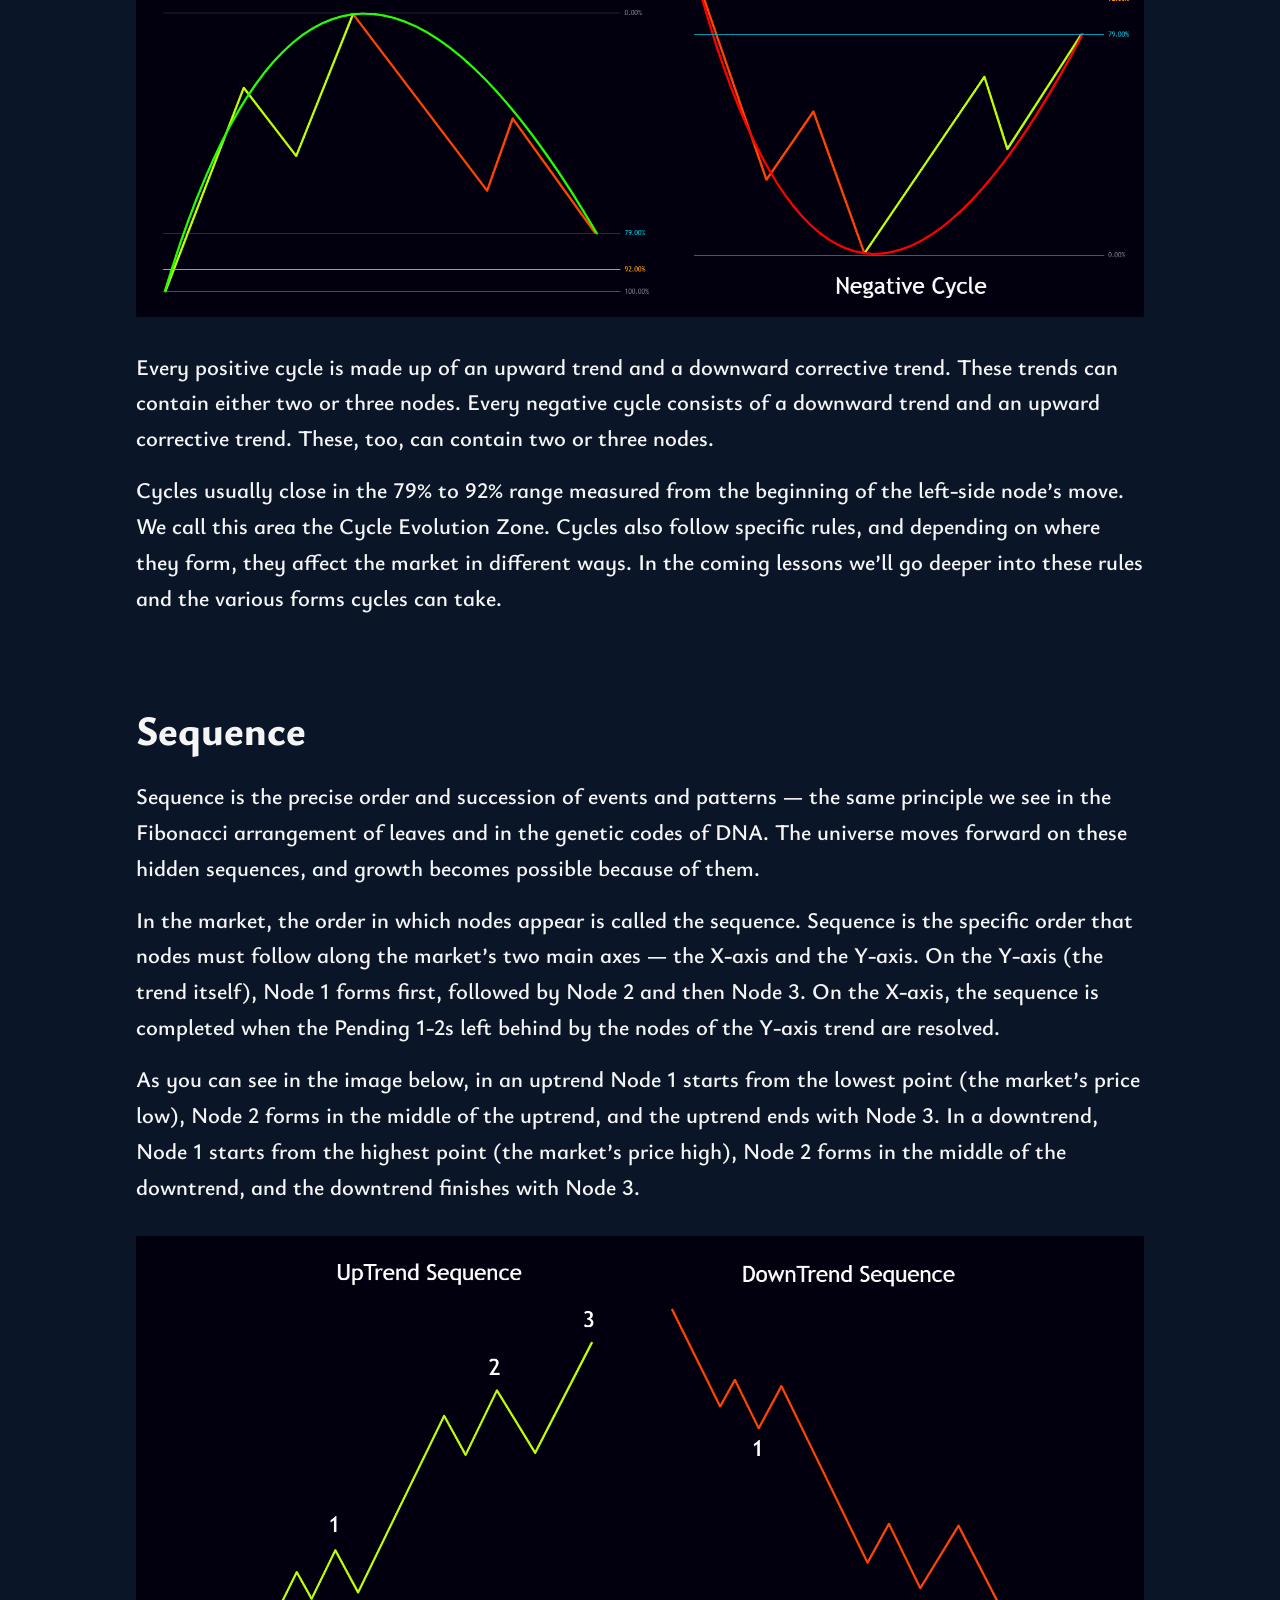
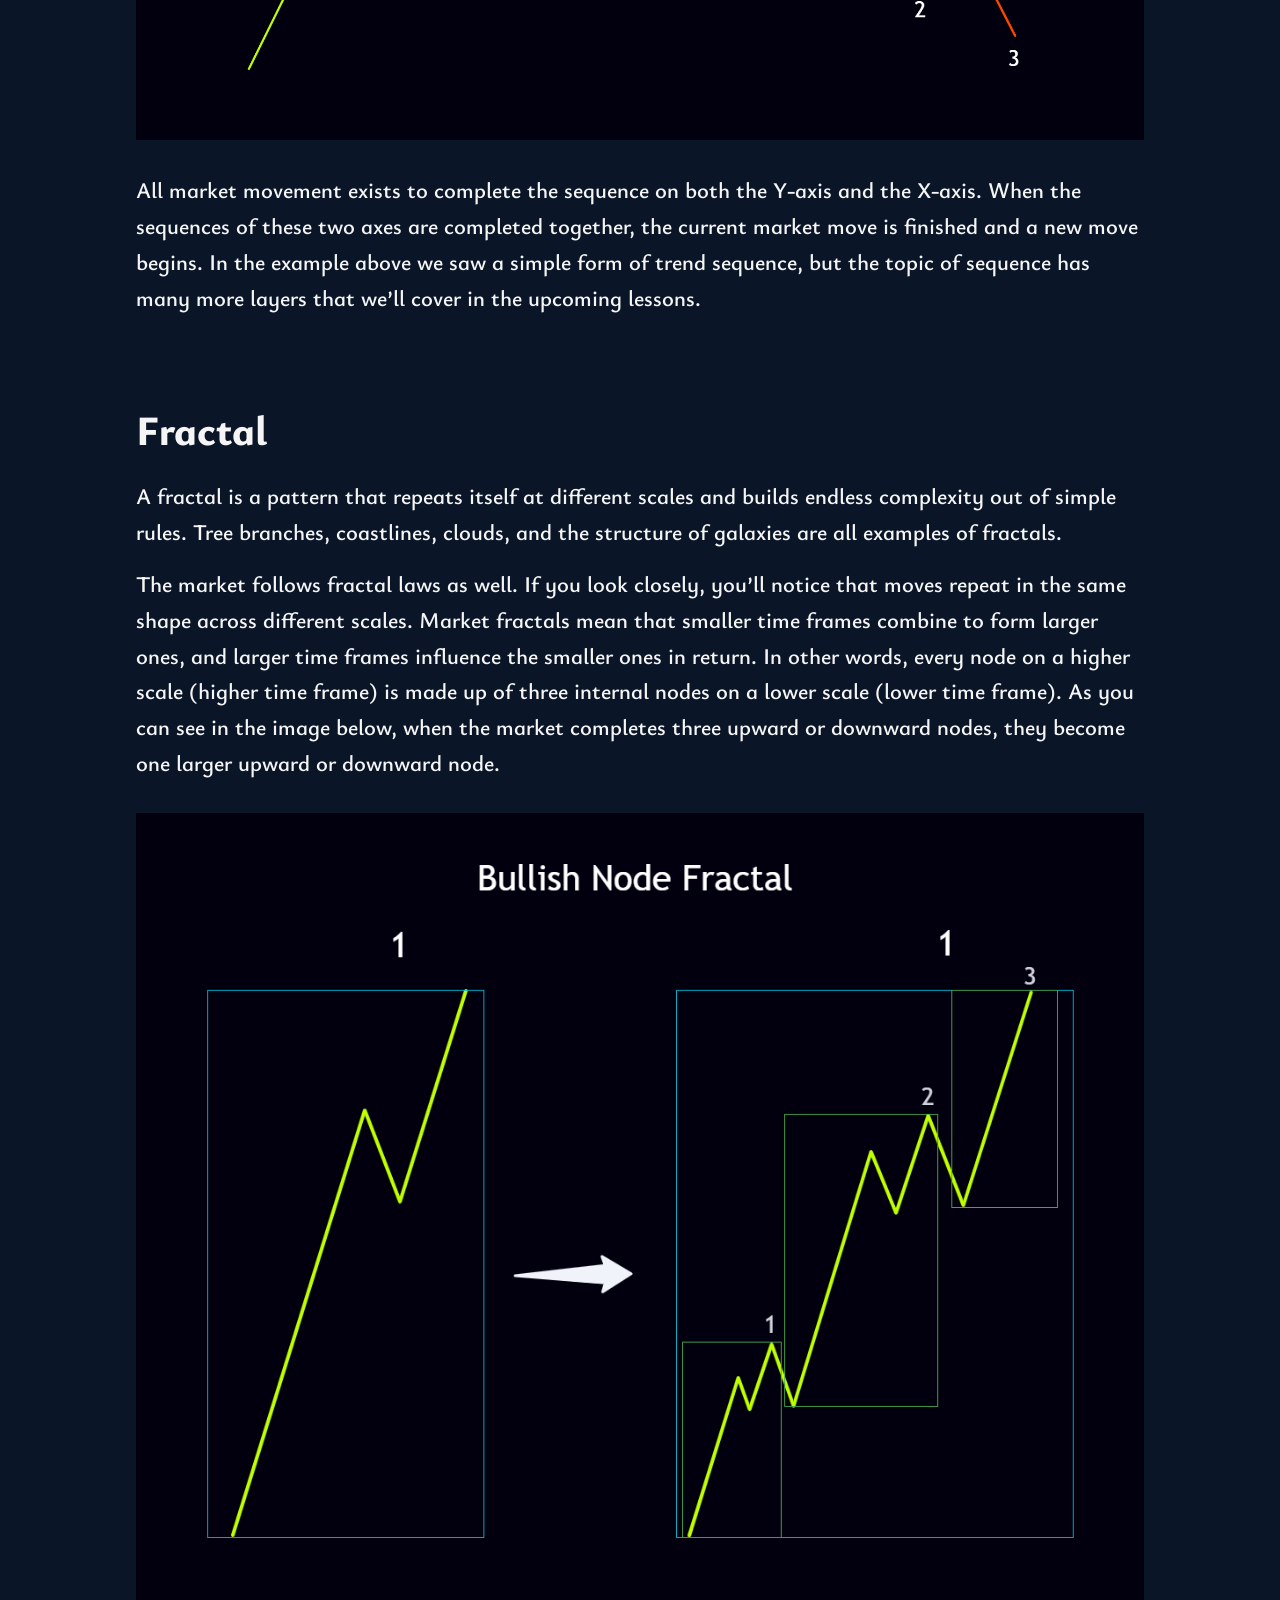
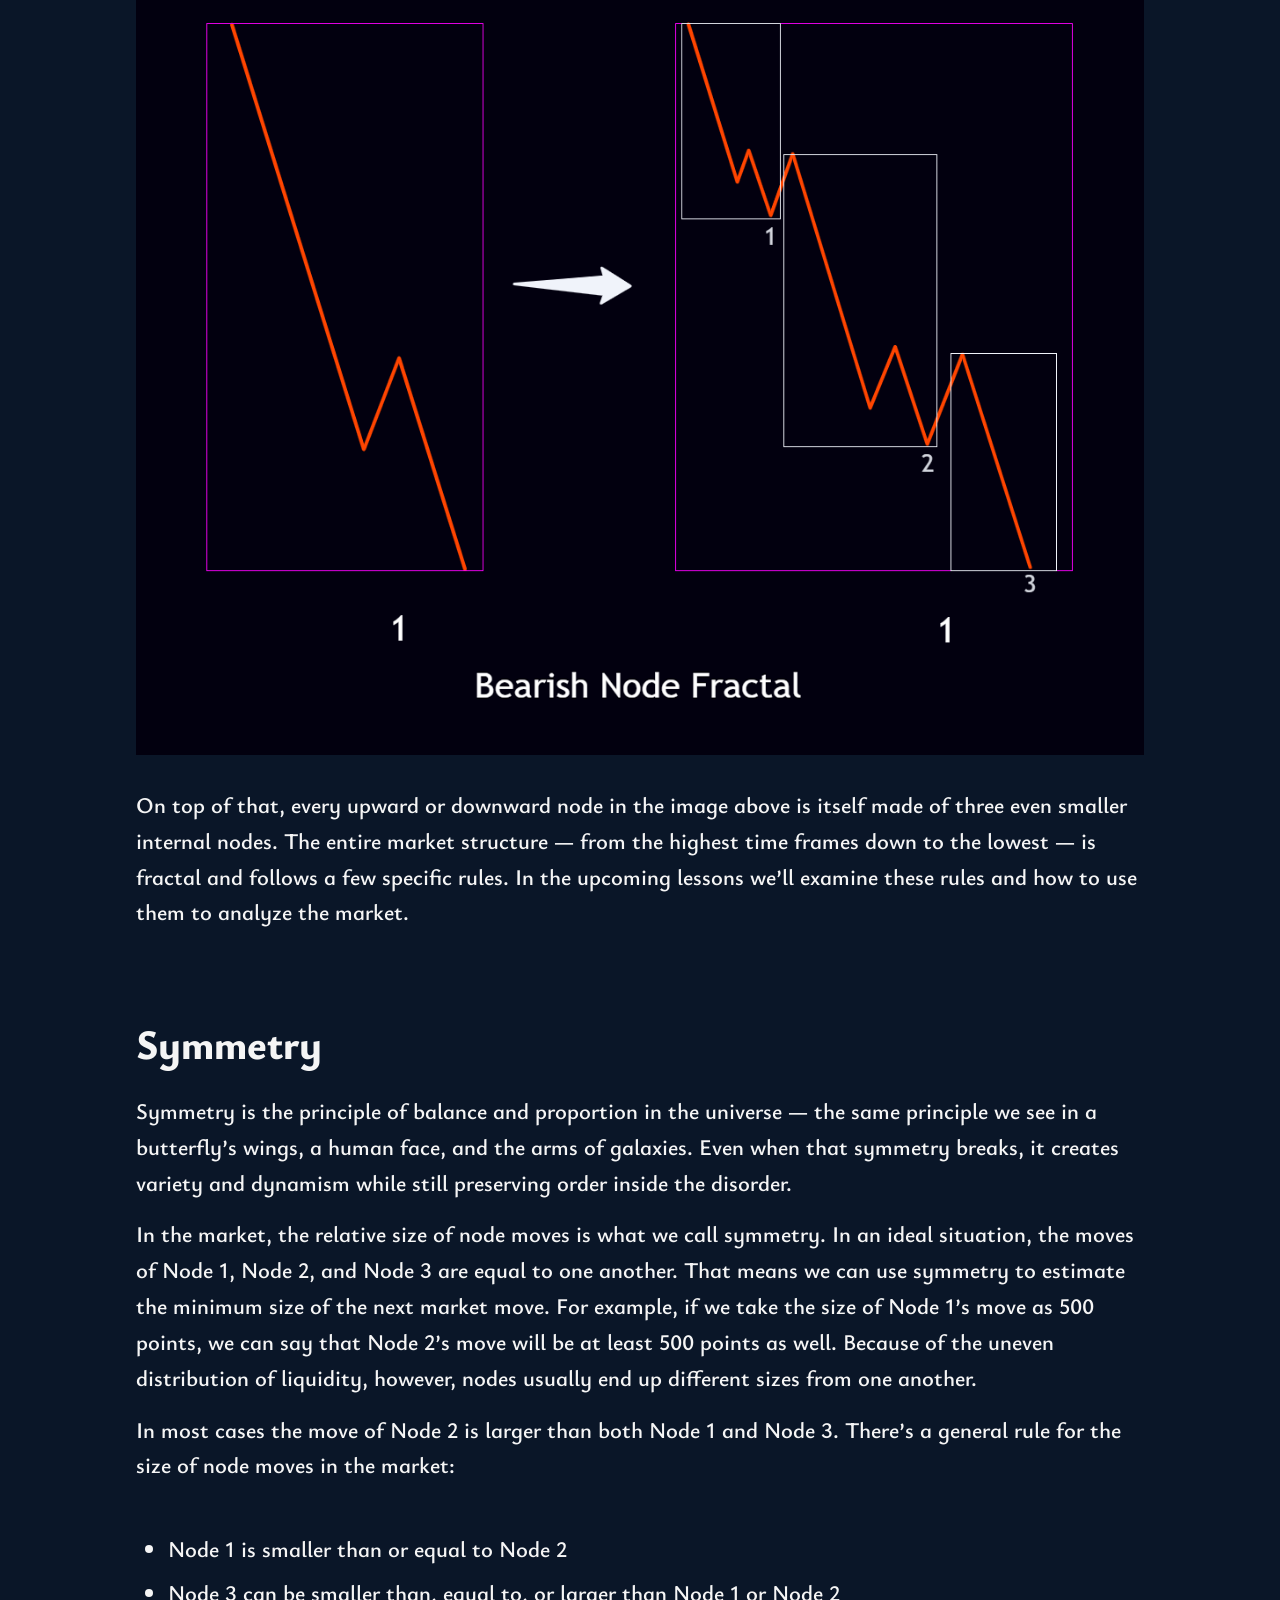
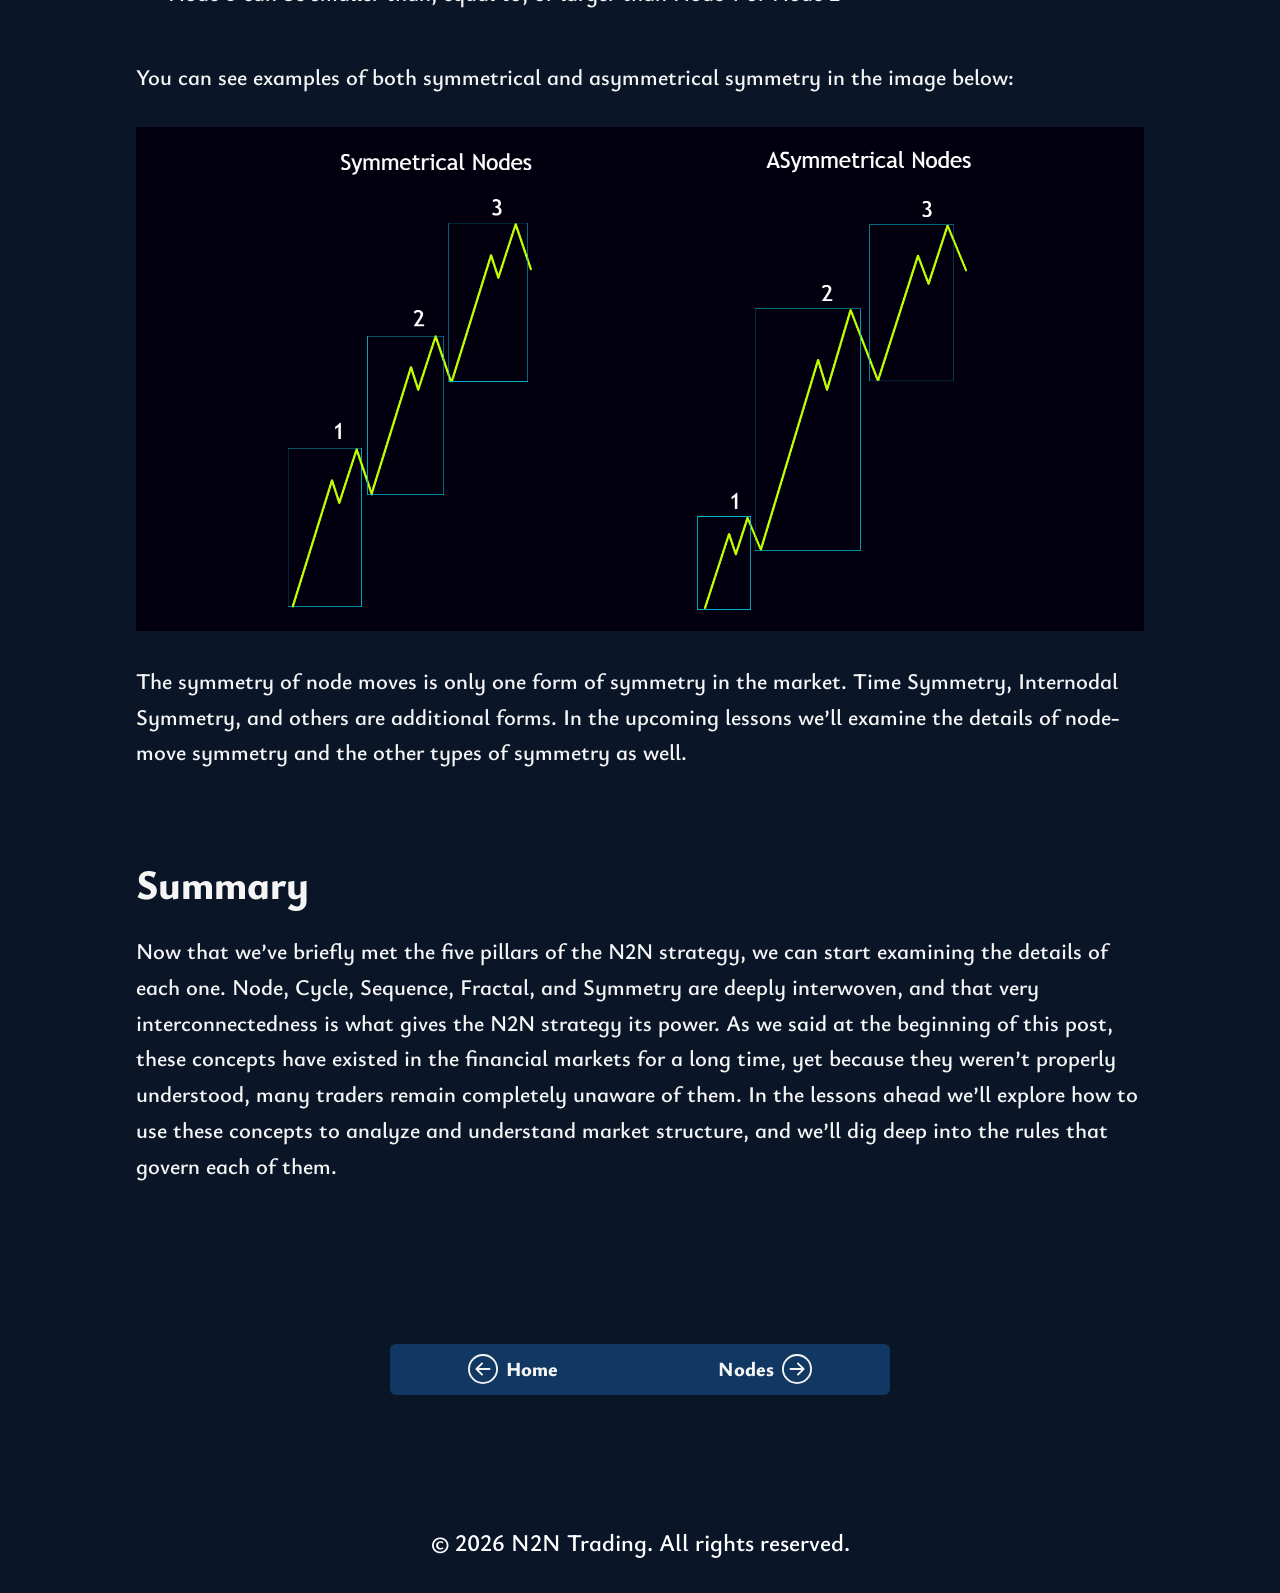
==== commit 1ab1af83: "Add files via upload" ====
--- a/Roadmap/Core-Concepts.html
+++ b/Roadmap/Core-Concepts.html
@@ -12,8 +12,8 @@
   <!-- ========== HERO ========== -->
   <header class="content-hero">
     <nav class="navbar">
-      <a href="#" class="logo">
-        <img src="../assets/logo.png" alt="N2N Logo">
+      <a href="https://n2ntraders.github.io/N2N/" class="logo">
+        <img src="assets/logo.png" alt="N2N Logo">
       </a>
 
       <button class="menu-toggle" aria-label="Toggle menu" id="menuToggle">
@@ -23,8 +23,8 @@
       </button>
 
       <ul class="nav-links" id="navLinks">
-        <li><a href="#">Home</a></li>
-        <li><a href="#roadmap">Roadmap</a></li>
+        <li><a href="https://n2ntraders.github.io/N2N/">Home</a></li>
+        <li><a href="https://n2ntraders.github.io/N2N/#roadmap">Roadmap</a></li>
         <li><a href="https://www.youtube.com/@N2NTraders" target="_blank">Youtube</a></li>
         <li><a href="https://t.me/n2ntrading" target="_blank">Telegram</a></li>
       </ul>
@@ -117,7 +117,7 @@
   <path fill-rule="evenodd" d="M1 8a7 7 0 1 0 14 0A7 7 0 0 0 1 8m15 0A8 8 0 1 1 0 8a8 8 0 0 1 16 0m-4.5-.5a.5.5 0 0 1 0 1H5.707l2.147 2.146a.5.5 0 0 1-.708.708l-3-3a.5.5 0 0 1 0-.708l3-3a.5.5 0 1 1 .708.708L5.707 7.5z"/>
 </svg>Home</a>
 
-<a href="https://n2ntraders.github.io/N2N/Roadmap/Core-Concepts" class="prev-next-btn">Nodes<svg xmlns="http://www.w3.org/2000/svg" width="30" height="30" fill="currentColor" class="bi bi-arrow-right-circle" viewBox="0 0 16 16">
+<a href="https://n2ntraders.github.io/N2N/Roadmap/Nodes" class="prev-next-btn">Nodes<svg xmlns="http://www.w3.org/2000/svg" width="30" height="30" fill="currentColor" class="bi bi-arrow-right-circle" viewBox="0 0 16 16">
   <path fill-rule="evenodd" d="M1 8a7 7 0 1 0 14 0A7 7 0 0 0 1 8m15 0A8 8 0 1 1 0 8a8 8 0 0 1 16 0M4.5 7.5a.5.5 0 0 0 0 1h5.793l-2.147 2.146a.5.5 0 0 0 .708.708l3-3a.5.5 0 0 0 0-.708l-3-3a.5.5 0 1 0-.708.708L10.293 7.5z"/>
 </svg></a>
 </div>
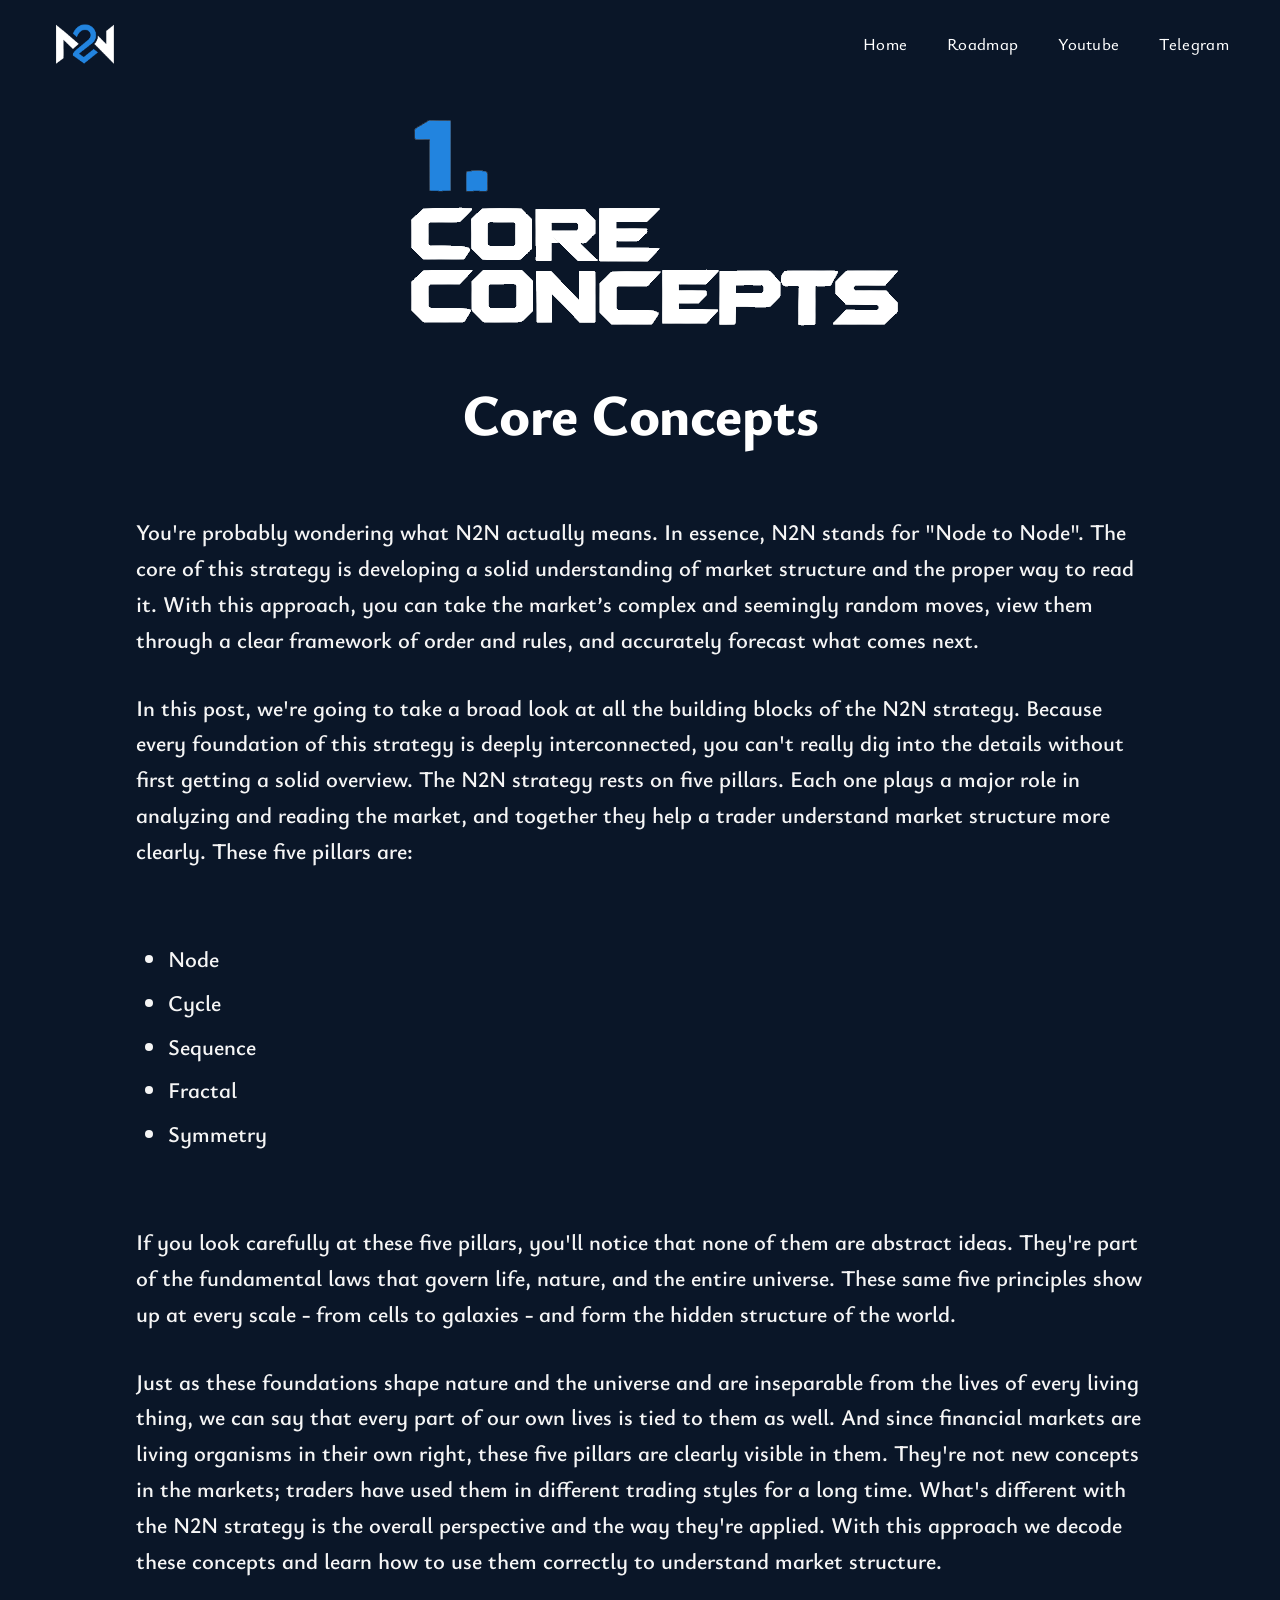
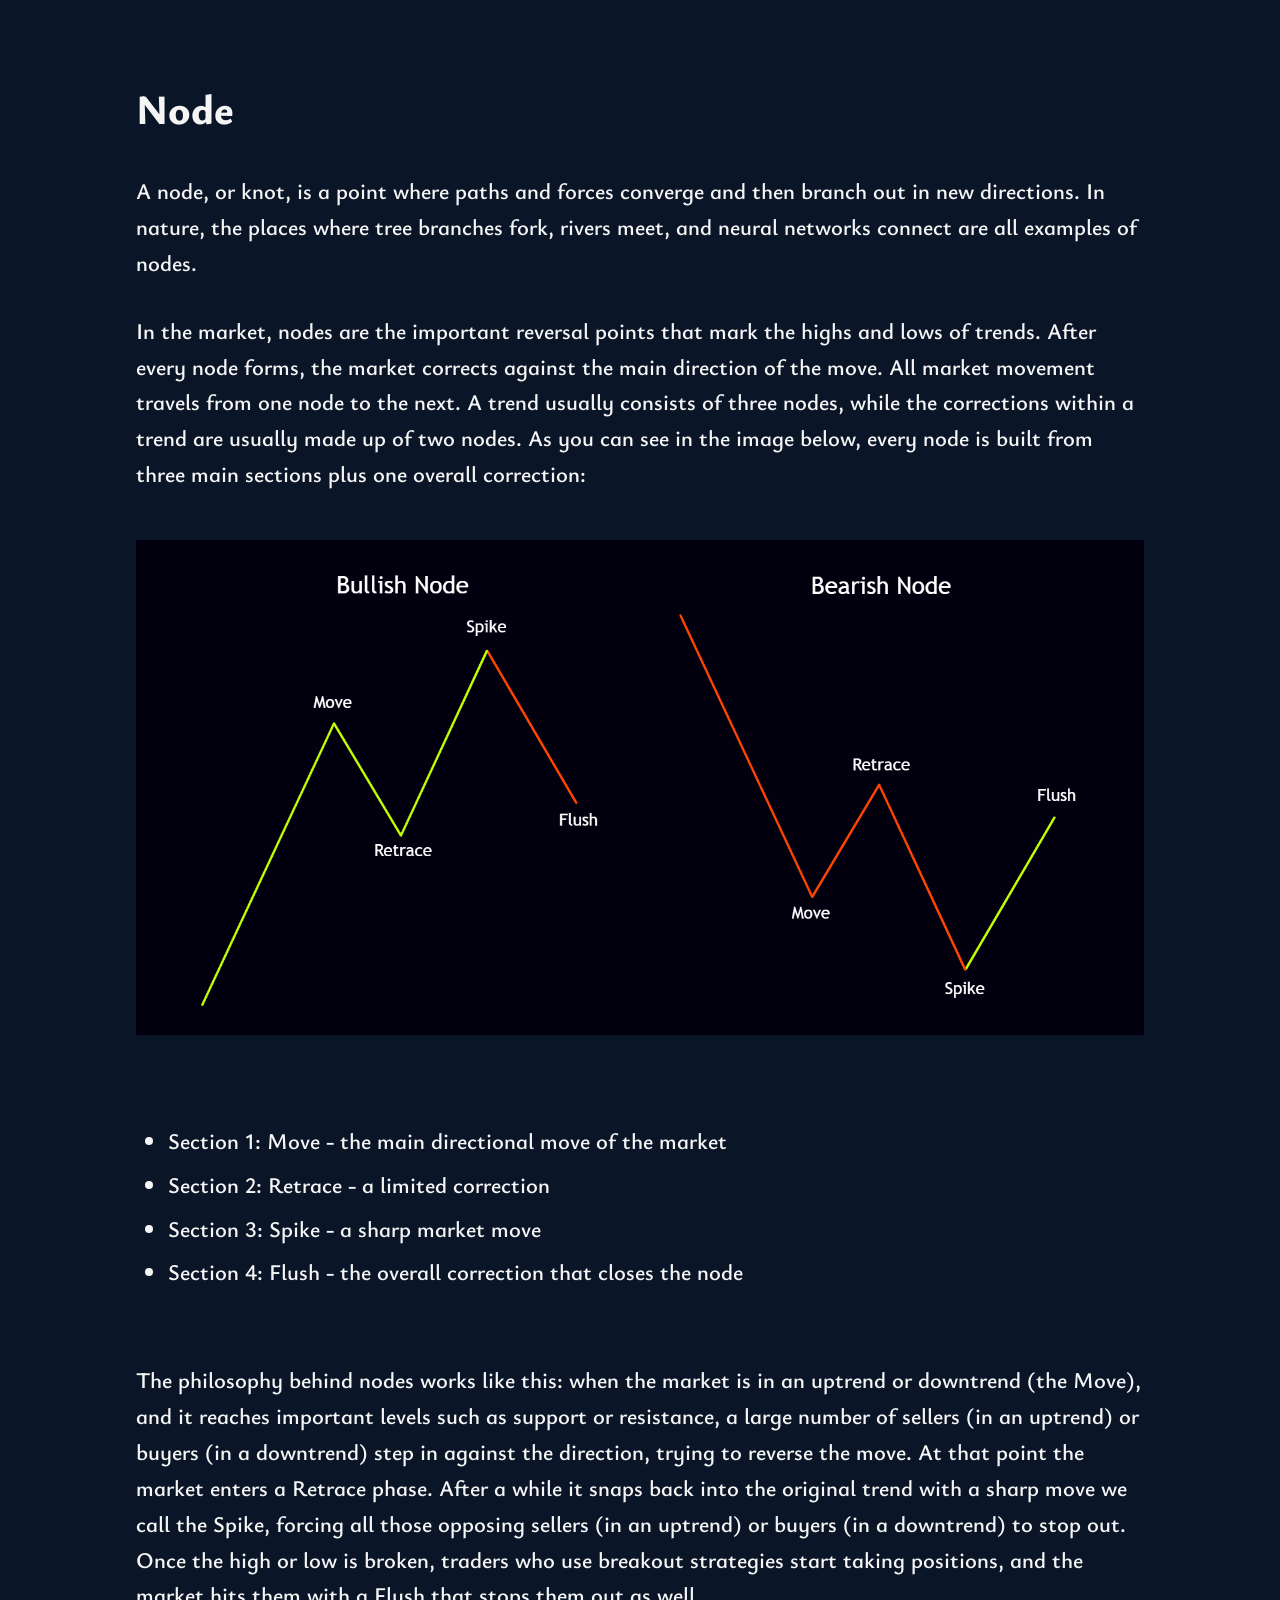
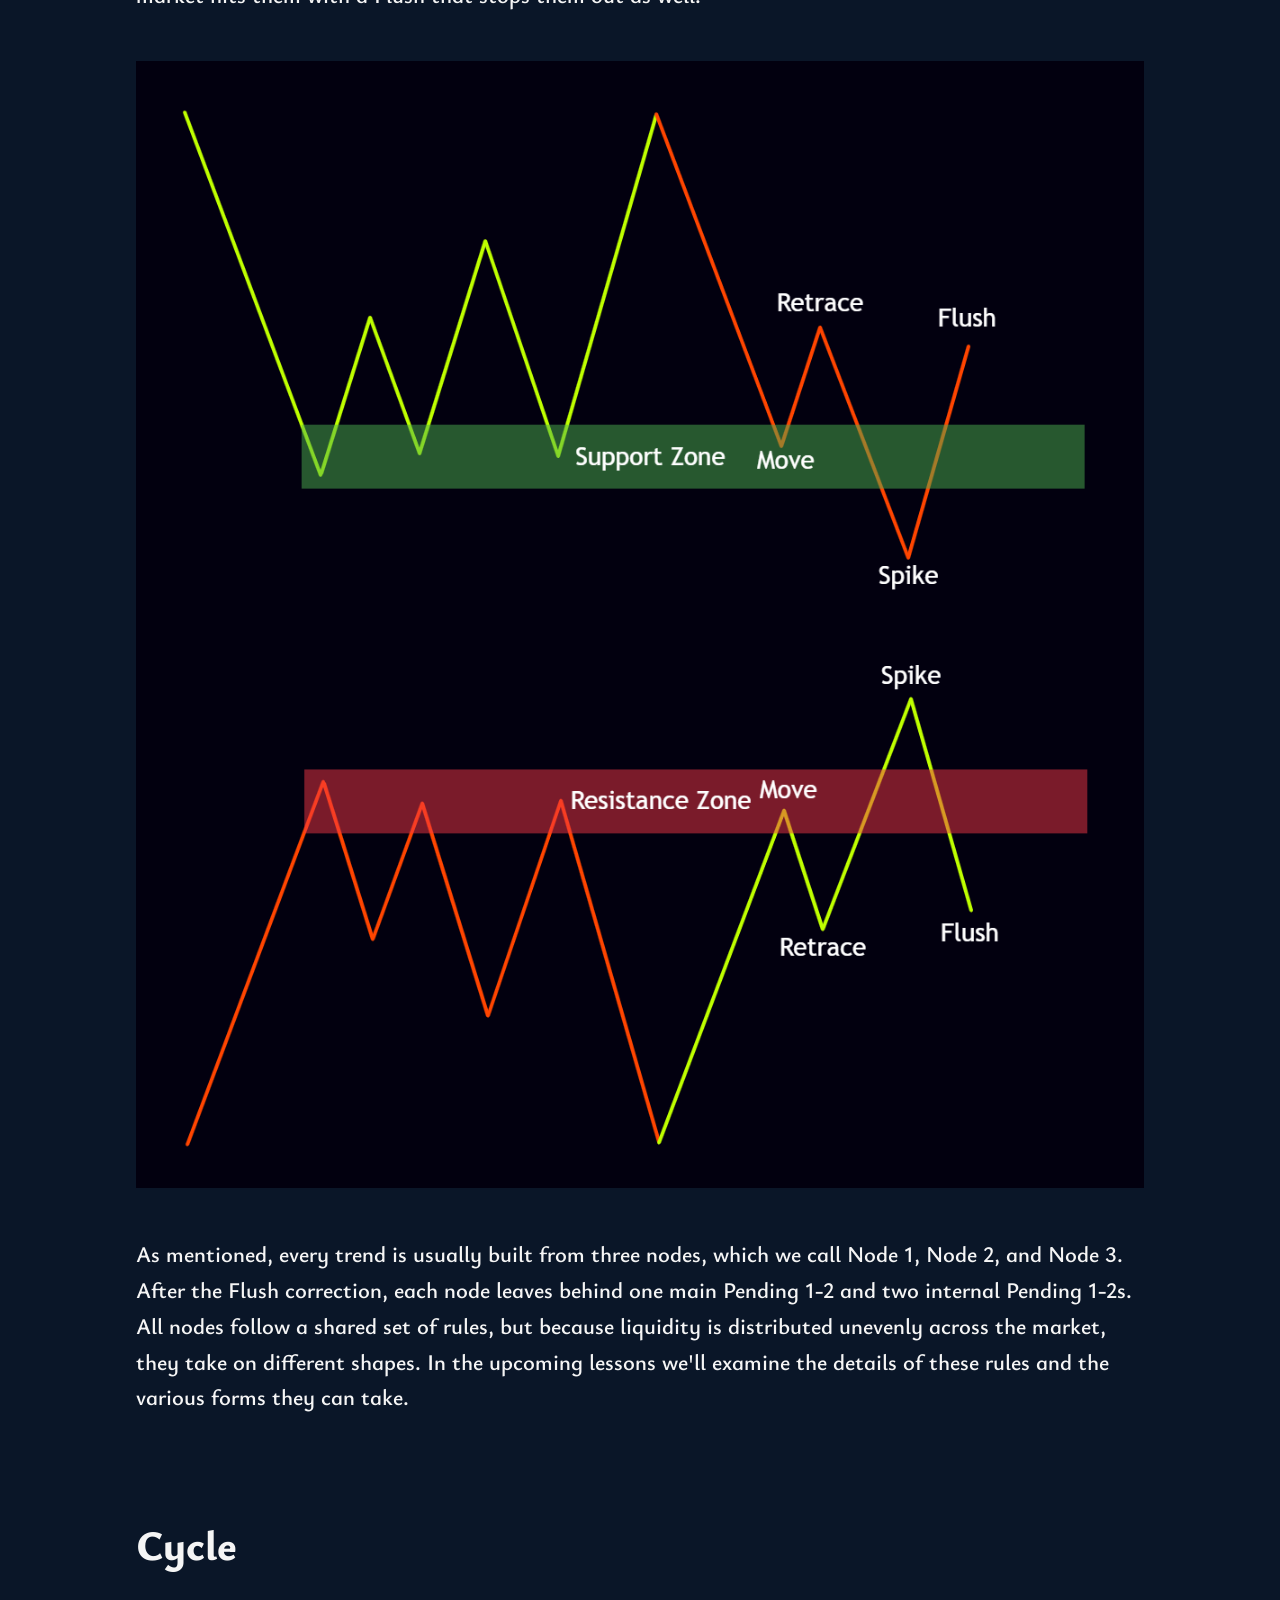
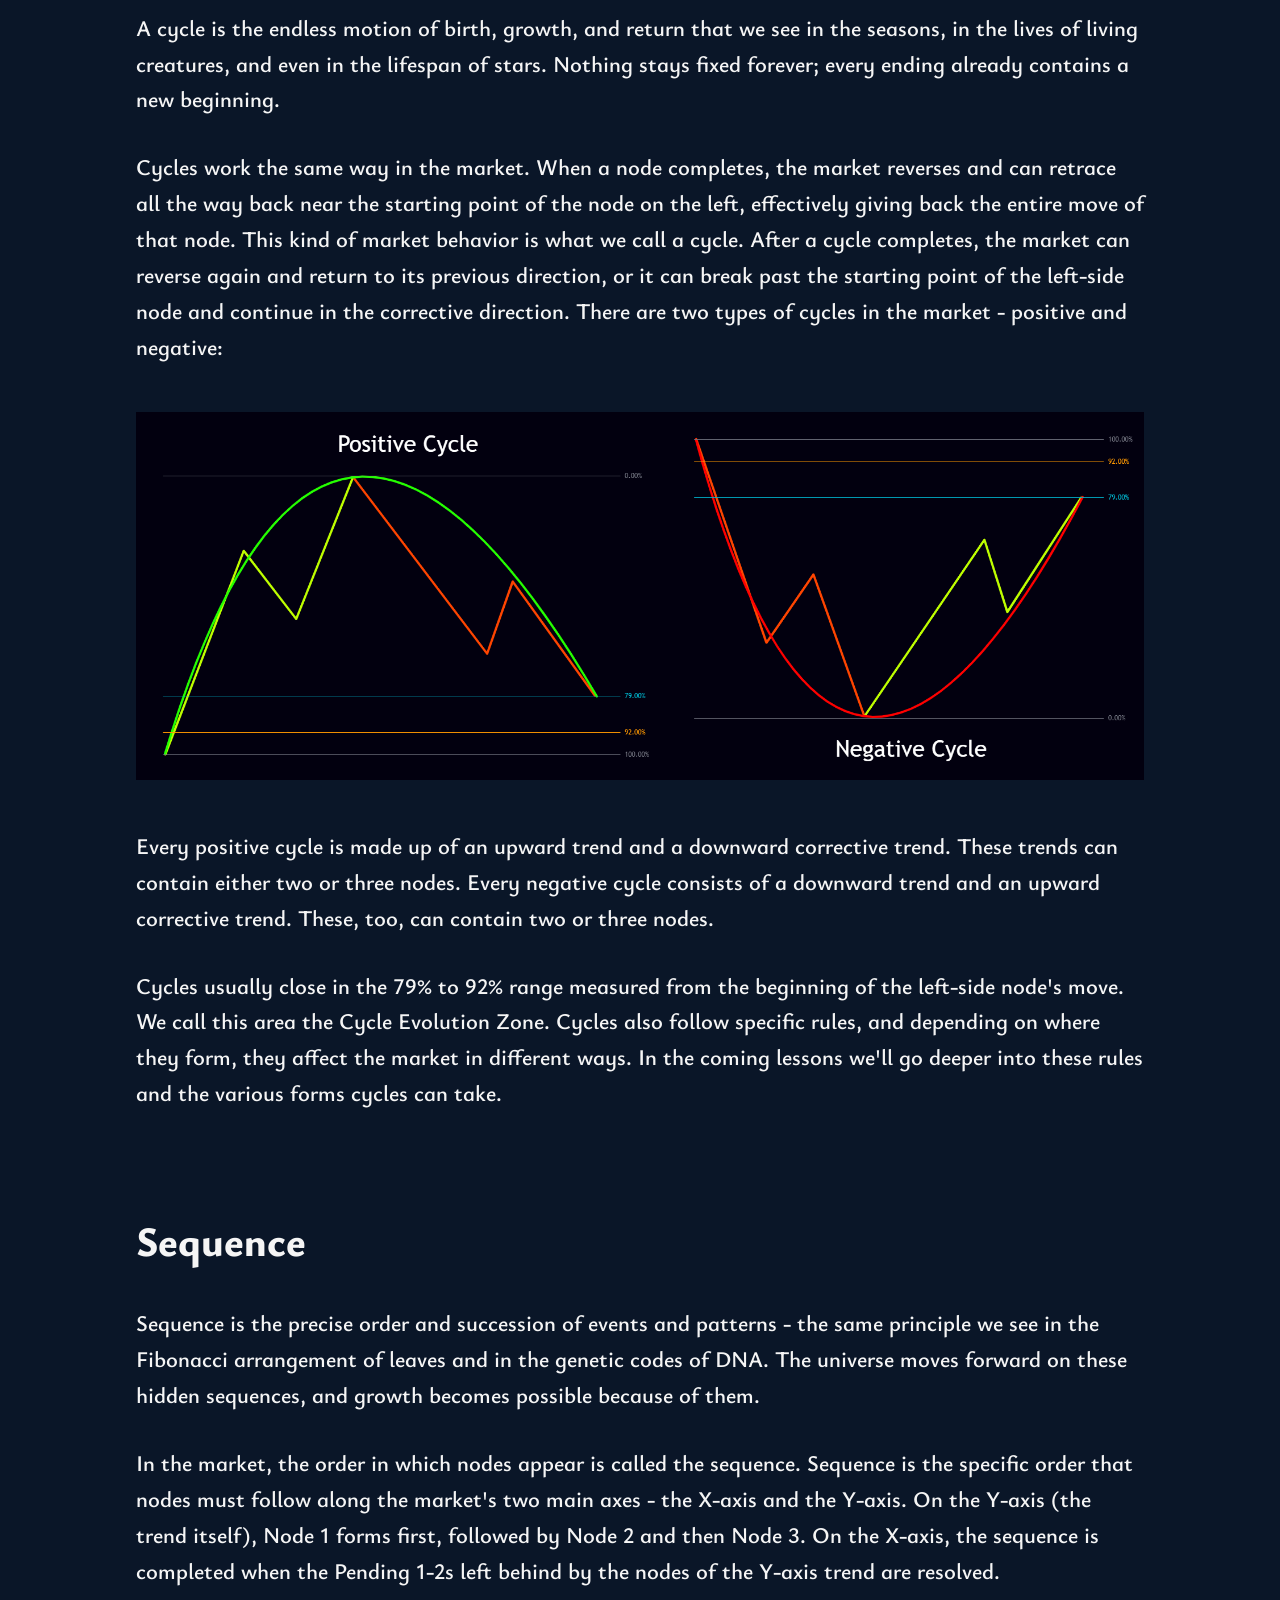
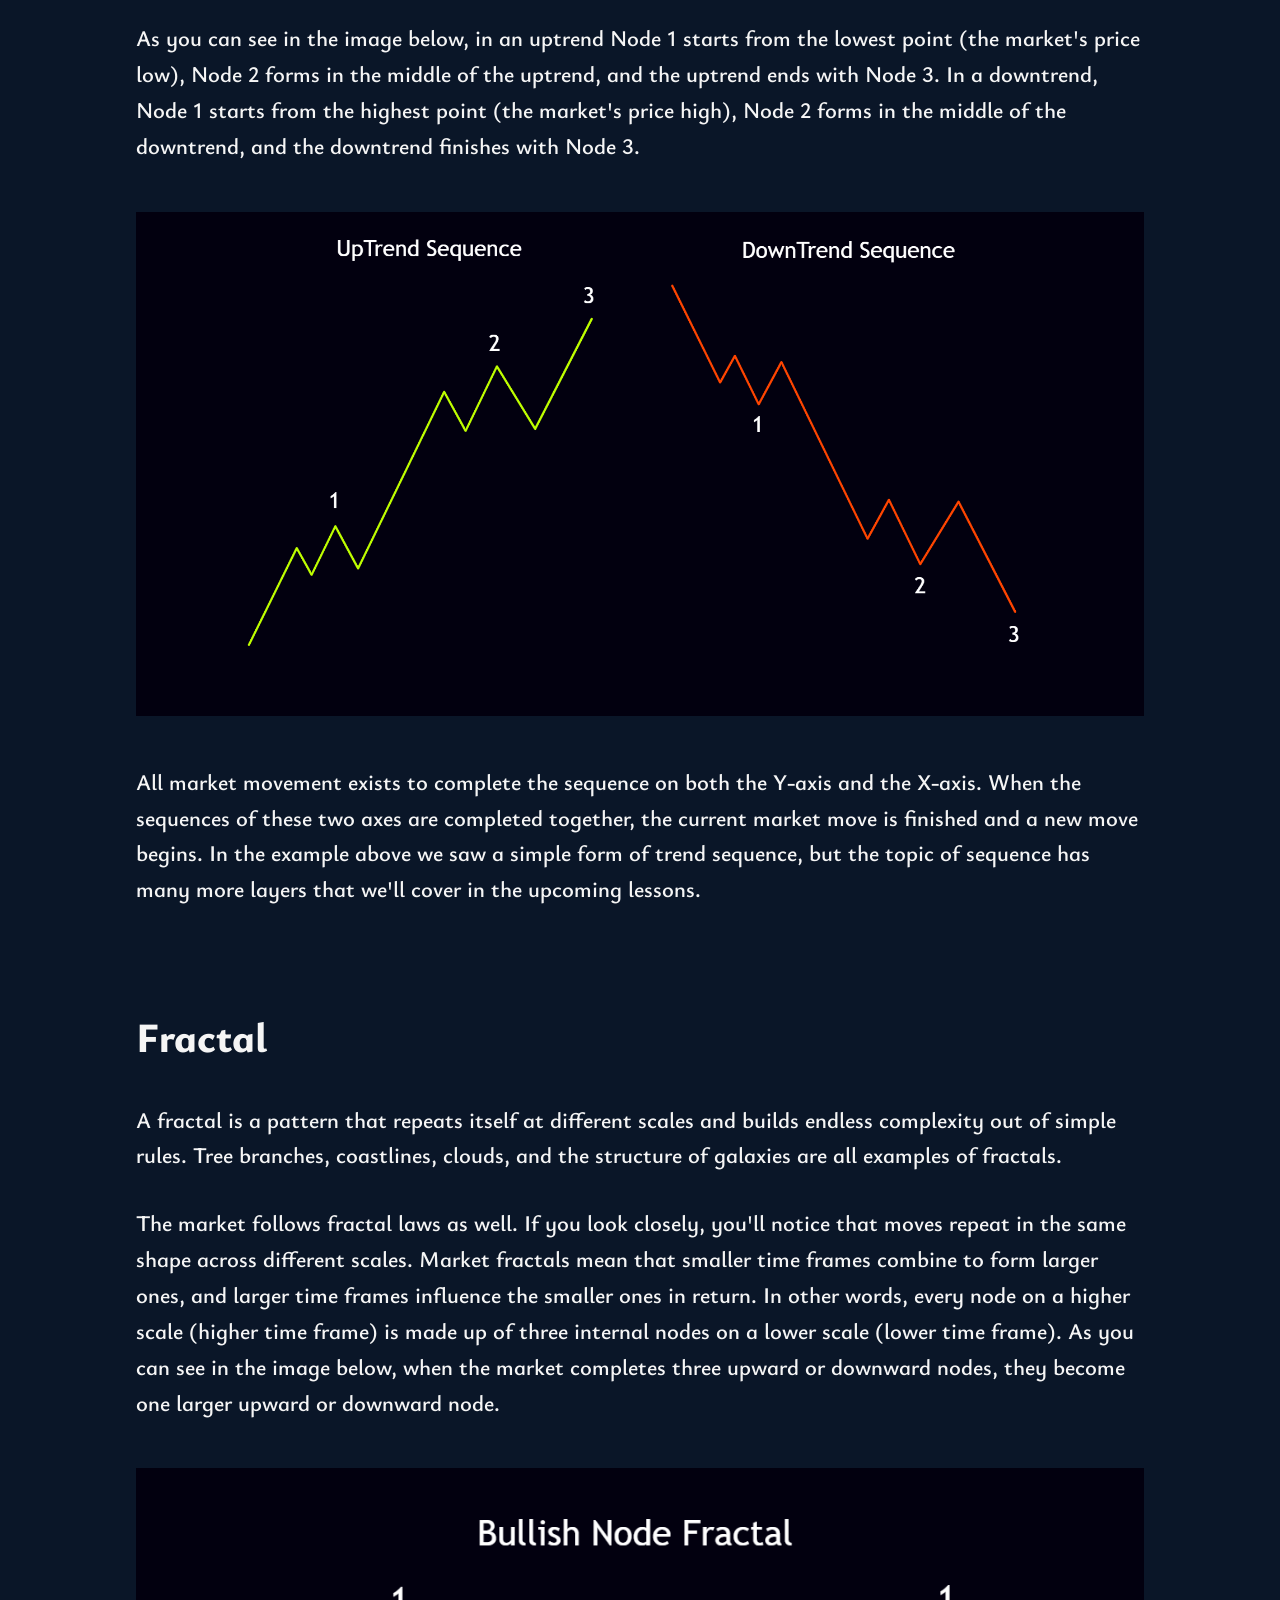
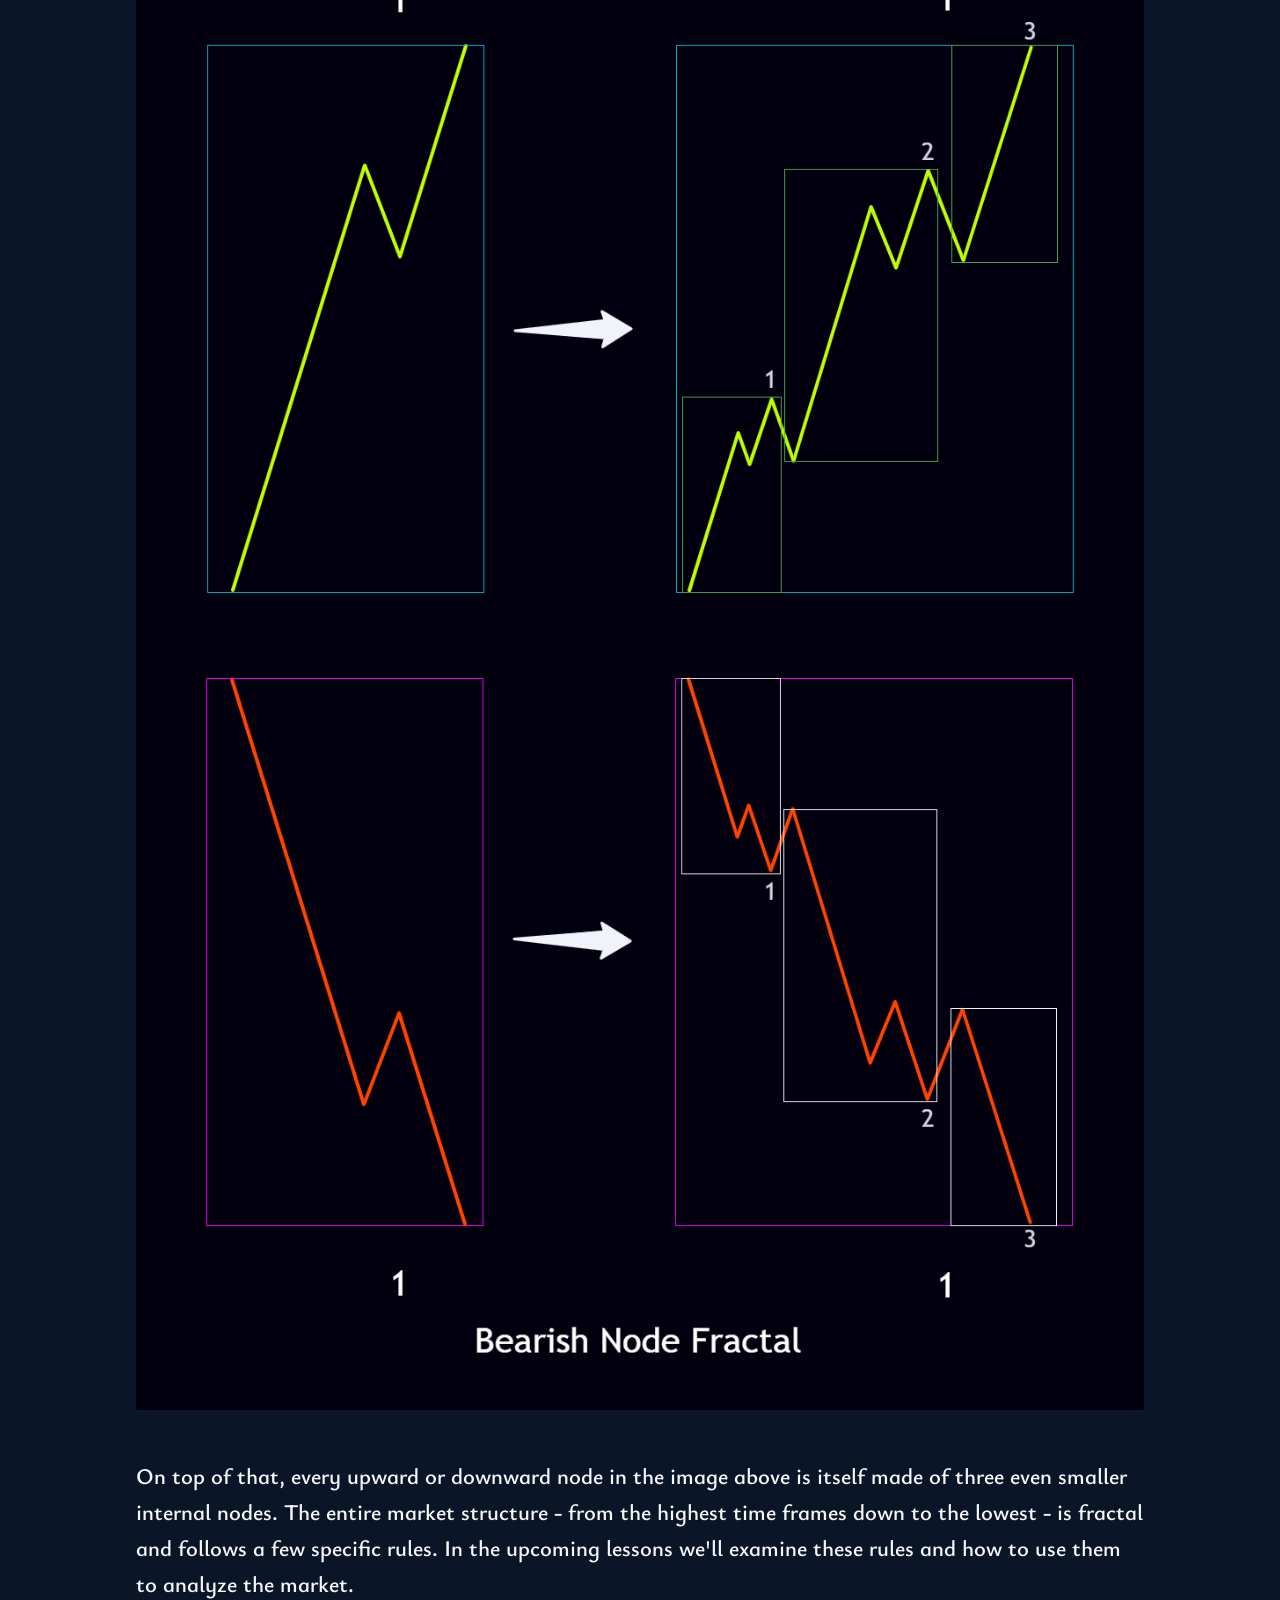
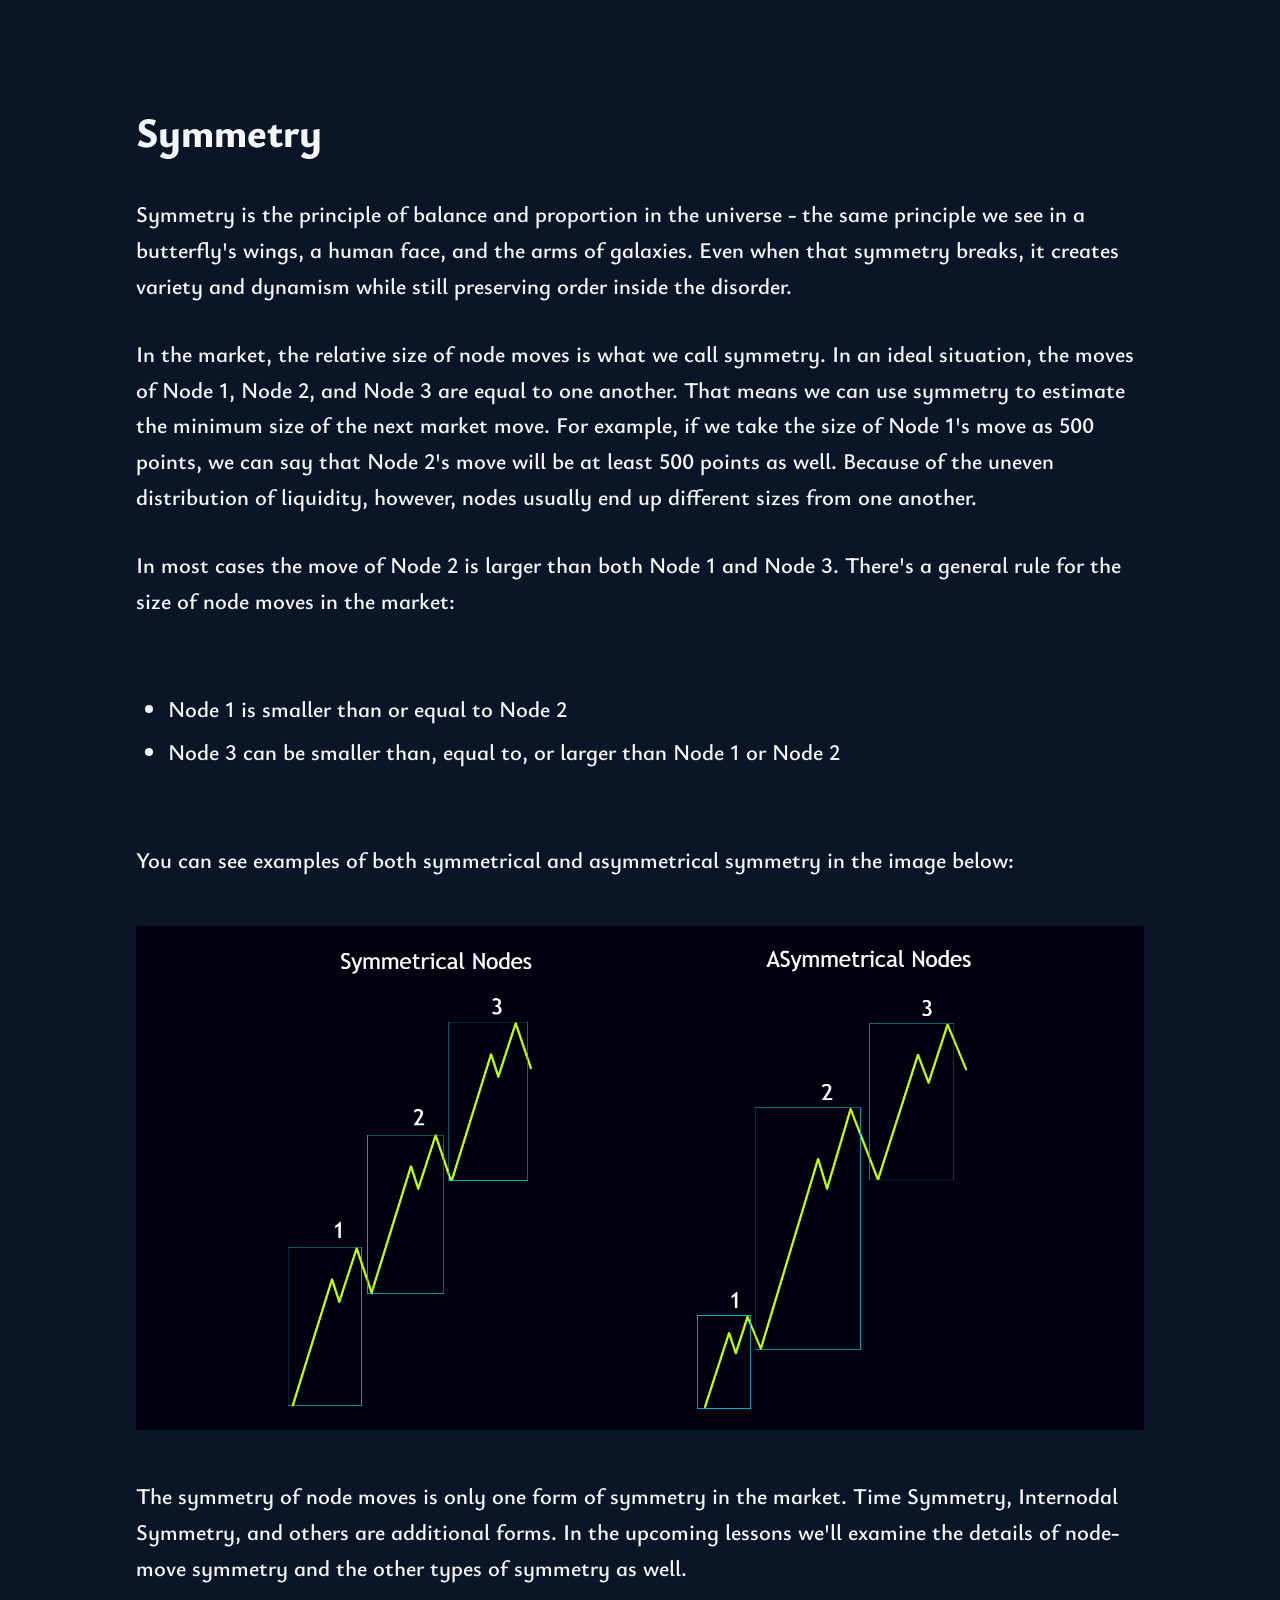
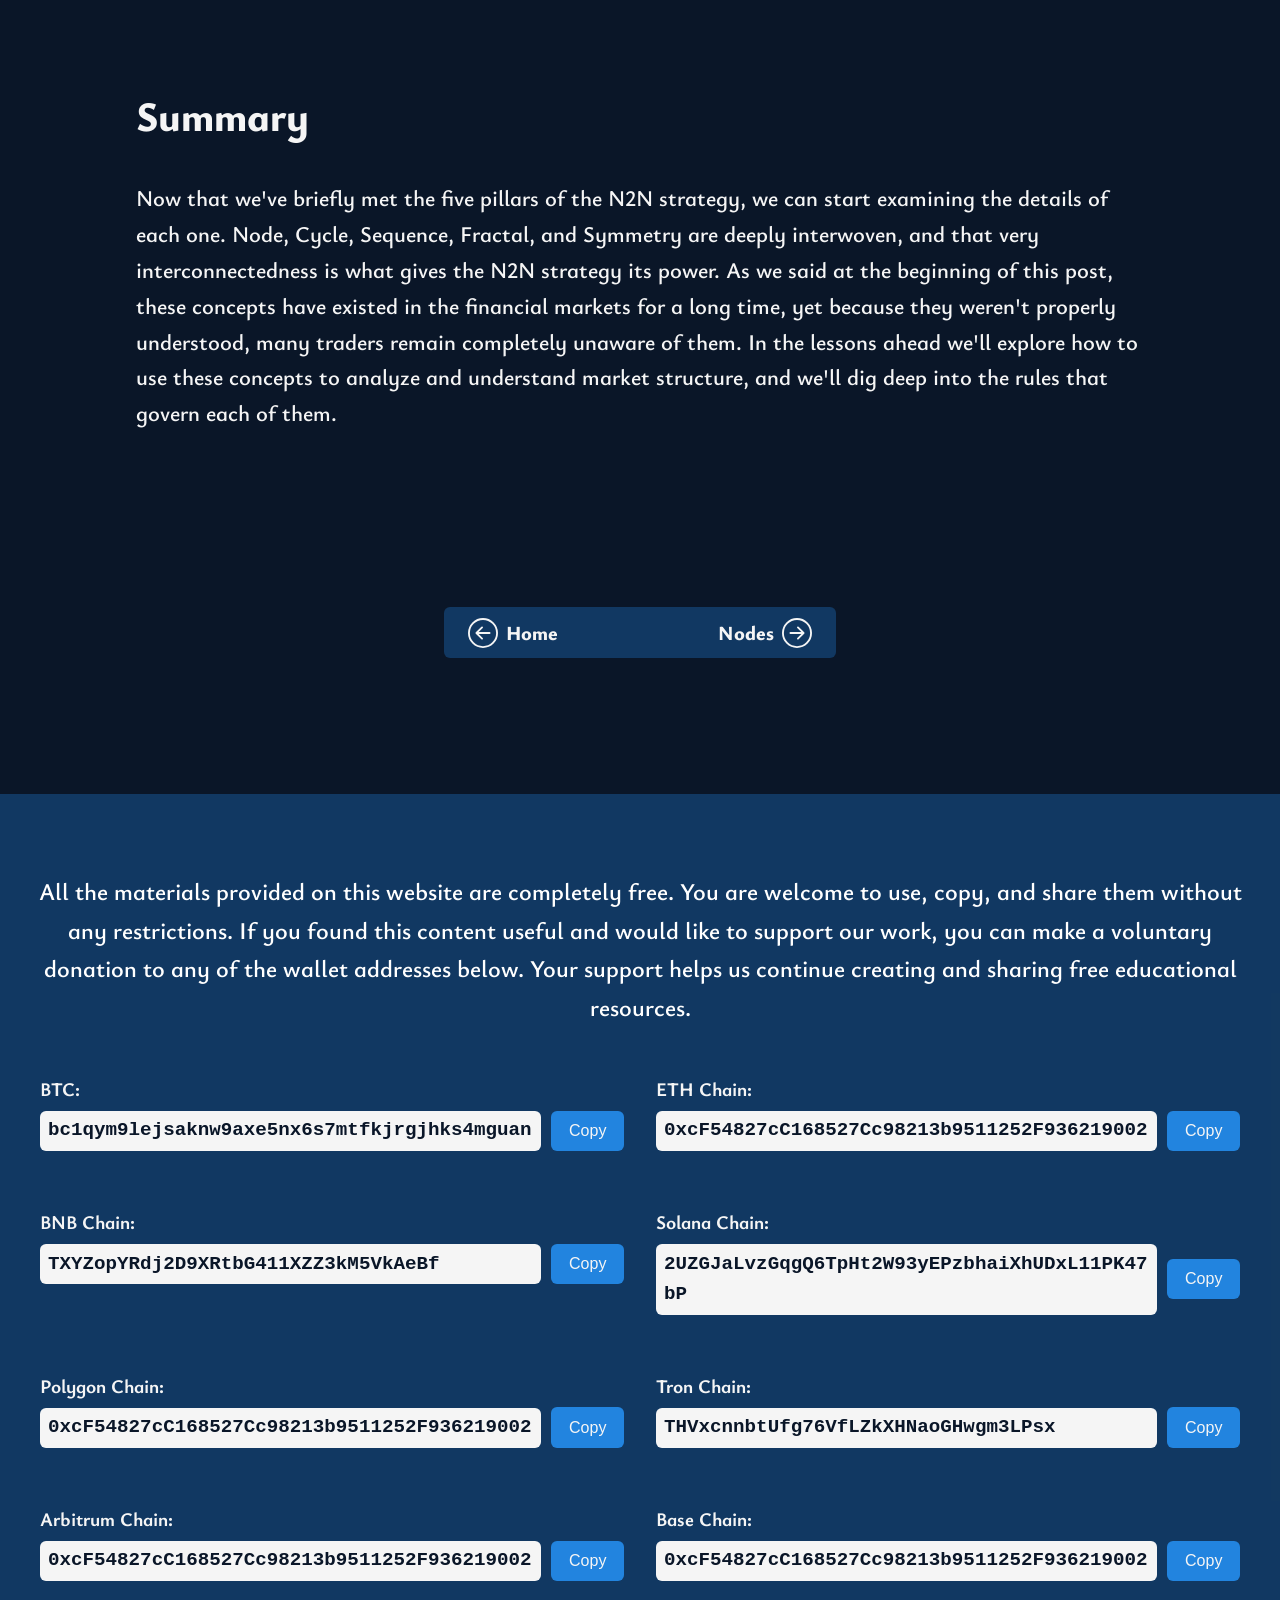
==== commit 11915299: "Add files via upload" ====
--- a/Roadmap/Core-Concepts.html
+++ b/Roadmap/Core-Concepts.html
@@ -4,7 +4,11 @@
   <meta charset="UTF-8">
   <meta name="viewport" content="width=device-width, initial-scale=1.0">
   <title>N2N Trading Strategy - Core Concepts</title>
-  <meta name="description" content="A step-by-step guide to understanding the N2N Trading Strategy and implementing it effectively.">
+  <meta name="description" content="A broad look at all the building blocks of the N2N strategy.">
+  <link rel="icon" href="../favicon.ico" sizes="any">
+  <link rel="icon" type="image/png" sizes="32x32" href="../favicon-32x32.png">
+  <link rel="icon" type="image/png" sizes="16x16" href="../favicon-16x16.png">
+  <link rel="apple-touch-icon" sizes="180x180" href="../apple-touch-icon.png">
   <link rel="stylesheet" href="../style.css">
 </head>
 <body>
@@ -13,7 +17,7 @@
   <header class="content-hero">
     <nav class="navbar">
       <a href="https://n2ntraders.github.io/N2N/" class="logo">
-        <img src="assets/logo.png" alt="N2N Logo">
+        <img src="../assets/logo.png" alt="N2N">
       </a>
 
       <button class="menu-toggle" aria-label="Toggle menu" id="menuToggle">
@@ -38,7 +42,8 @@
 
   <!-- ========== Single Content SECTION ========== -->
  <section class="section-single-content">
-  <p>In this post, we&rsquo;re going to take a broad look at all the building blocks of the N2N strategy. Because every foundation of this strategy is deeply interconnected, you can&rsquo;t really dig into the details without first getting a solid overview. The N2N strategy rests on five pillars. Each one plays a major role in analyzing and reading the market, and together they help a trader understand market structure more clearly. These five pillars are:</p>
+  <p>You're probably wondering what N2N actually means. In essence, N2N stands for "Node to Node". The core of this strategy is developing a solid understanding of market structure and the proper way to read it. With this approach, you can take the market’s complex and seemingly random moves, view them through a clear framework of order and rules, and accurately forecast what comes next.</p>
+  <p>In this post, we're going to take a broad look at all the building blocks of the N2N strategy. Because every foundation of this strategy is deeply interconnected, you can't really dig into the details without first getting a solid overview. The N2N strategy rests on five pillars. Each one plays a major role in analyzing and reading the market, and together they help a trader understand market structure more clearly. These five pillars are:</p>
 <ul>
 <li>Node</li>
 <li>Cycle</li>
@@ -46,8 +51,8 @@
 <li>Fractal</li>
 <li>Symmetry</li>
 </ul>
-<p>If you look carefully at these five pillars, you&rsquo;ll notice that none of them are abstract ideas. They&rsquo;re part of the fundamental laws that govern life, nature, and the entire universe. These same five principles show up at every scale &mdash; from cells to galaxies &mdash; and form the hidden structure of the world.</p>
-<p>Just as these foundations shape nature and the universe and are inseparable from the lives of every living thing, we can say that every part of our own lives is tied to them as well. And since financial markets are living organisms in their own right, these five pillars are clearly visible in them. They&rsquo;re not new concepts in the markets; traders have used them in different trading styles for a long time. What&rsquo;s different with the N2N strategy is the overall perspective and the way they&rsquo;re applied. With this approach we decode these concepts and learn how to use them correctly to understand market structure.</p>
+<p>If you look carefully at these five pillars, you'll notice that none of them are abstract ideas. They're part of the fundamental laws that govern life, nature, and the entire universe. These same five principles show up at every scale - from cells to galaxies - and form the hidden structure of the world.</p>
+<p>Just as these foundations shape nature and the universe and are inseparable from the lives of every living thing, we can say that every part of our own lives is tied to them as well. And since financial markets are living organisms in their own right, these five pillars are clearly visible in them. They're not new concepts in the markets; traders have used them in different trading styles for a long time. What's different with the N2N strategy is the overall perspective and the way they're applied. With this approach we decode these concepts and learn how to use them correctly to understand market structure.</p>
 
 
 <h2>Node</h2>
@@ -57,48 +62,48 @@
 <img src="./Core-Concepts/Node-Types.png" alt="Node Structure">
 
 <ul>
-<li>Section 1: Move &mdash; the main directional move of the market</li>
-<li>Section 2: Retrace &mdash; a limited correction</li>
-<li>Section 3: Spike &mdash; a sharp market move</li>
-<li>Section 4: Flush &mdash; the overall correction that closes the node</li>
+<li>Section 1: Move - the main directional move of the market</li>
+<li>Section 2: Retrace - a limited correction</li>
+<li>Section 3: Spike - a sharp market move</li>
+<li>Section 4: Flush - the overall correction that closes the node</li>
 </ul>
 <p>The philosophy behind nodes works like this: when the market is in an uptrend or downtrend (the Move), and it reaches important levels such as support or resistance, a large number of sellers (in an uptrend) or buyers (in a downtrend) step in against the direction, trying to reverse the move. At that point the market enters a Retrace phase. After a while it snaps back into the original trend with a sharp move we call the Spike, forcing all those opposing sellers (in an uptrend) or buyers (in a downtrend) to stop out. Once the high or low is broken, traders who use breakout strategies start taking positions, and the market hits them with a Flush that stops them out as well.</p>
 
 <img src="./Core-Concepts/Node-Philosophy.png" alt="Node Philosophy">
 
-<p>As mentioned, every trend is usually built from three nodes, which we call Node 1, Node 2, and Node 3. After the Flush correction, each node leaves behind one main Pending 1-2 and two internal Pending 1-2s. All nodes follow a shared set of rules, but because liquidity is distributed unevenly across the market, they take on different shapes. In the upcoming lessons we&rsquo;ll examine the details of these rules and the various forms they can take.</p>
+<p>As mentioned, every trend is usually built from three nodes, which we call Node 1, Node 2, and Node 3. After the Flush correction, each node leaves behind one main Pending 1-2 and two internal Pending 1-2s. All nodes follow a shared set of rules, but because liquidity is distributed unevenly across the market, they take on different shapes. In the upcoming lessons we'll examine the details of these rules and the various forms they can take.</p>
 <h2>Cycle</h2>
 <p>A cycle is the endless motion of birth, growth, and return that we see in the seasons, in the lives of living creatures, and even in the lifespan of stars. Nothing stays fixed forever; every ending already contains a new beginning.</p>
-<p>Cycles work the same way in the market. When a node completes, the market reverses and can retrace all the way back near the starting point of the node on the left, effectively giving back the entire move of that node. This kind of market behavior is what we call a cycle. After a cycle completes, the market can reverse again and return to its previous direction, or it can break past the starting point of the left-side node and continue in the corrective direction. There are two types of cycles in the market &mdash; positive and negative:</p>
+<p>Cycles work the same way in the market. When a node completes, the market reverses and can retrace all the way back near the starting point of the node on the left, effectively giving back the entire move of that node. This kind of market behavior is what we call a cycle. After a cycle completes, the market can reverse again and return to its previous direction, or it can break past the starting point of the left-side node and continue in the corrective direction. There are two types of cycles in the market - positive and negative:</p>
 
 <img src="./Core-Concepts/Cycles.png" alt="Cycle Types">
 
 <p>Every positive cycle is made up of an upward trend and a downward corrective trend. These trends can contain either two or three nodes. Every negative cycle consists of a downward trend and an upward corrective trend. These, too, can contain two or three nodes.</p>
-<p>Cycles usually close in the 79% to 92% range measured from the beginning of the left-side node&rsquo;s move. We call this area the Cycle Evolution Zone. Cycles also follow specific rules, and depending on where they form, they affect the market in different ways. In the coming lessons we&rsquo;ll go deeper into these rules and the various forms cycles can take.</p>
+<p>Cycles usually close in the 79% to 92% range measured from the beginning of the left-side node's move. We call this area the Cycle Evolution Zone. Cycles also follow specific rules, and depending on where they form, they affect the market in different ways. In the coming lessons we'll go deeper into these rules and the various forms cycles can take.</p>
 <h2>Sequence</h2>
-<p>Sequence is the precise order and succession of events and patterns &mdash; the same principle we see in the Fibonacci arrangement of leaves and in the genetic codes of DNA. The universe moves forward on these hidden sequences, and growth becomes possible because of them.</p>
-<p>In the market, the order in which nodes appear is called the sequence. Sequence is the specific order that nodes must follow along the market&rsquo;s two main axes &mdash; the X-axis and the Y-axis. On the Y-axis (the trend itself), Node 1 forms first, followed by Node 2 and then Node 3. On the X-axis, the sequence is completed when the Pending 1-2s left behind by the nodes of the Y-axis trend are resolved.</p>
-<p>As you can see in the image below, in an uptrend Node 1 starts from the lowest point (the market&rsquo;s price low), Node 2 forms in the middle of the uptrend, and the uptrend ends with Node 3. In a downtrend, Node 1 starts from the highest point (the market&rsquo;s price high), Node 2 forms in the middle of the downtrend, and the downtrend finishes with Node 3.</p>
+<p>Sequence is the precise order and succession of events and patterns - the same principle we see in the Fibonacci arrangement of leaves and in the genetic codes of DNA. The universe moves forward on these hidden sequences, and growth becomes possible because of them.</p>
+<p>In the market, the order in which nodes appear is called the sequence. Sequence is the specific order that nodes must follow along the market's two main axes - the X-axis and the Y-axis. On the Y-axis (the trend itself), Node 1 forms first, followed by Node 2 and then Node 3. On the X-axis, the sequence is completed when the Pending 1-2s left behind by the nodes of the Y-axis trend are resolved.</p>
+<p>As you can see in the image below, in an uptrend Node 1 starts from the lowest point (the market's price low), Node 2 forms in the middle of the uptrend, and the uptrend ends with Node 3. In a downtrend, Node 1 starts from the highest point (the market's price high), Node 2 forms in the middle of the downtrend, and the downtrend finishes with Node 3.</p>
 
 <img src="./Core-Concepts/Sequence-Types.png" alt="Sequence Types">
 
-<p>All market movement exists to complete the sequence on both the Y-axis and the X-axis. When the sequences of these two axes are completed together, the current market move is finished and a new move begins. In the example above we saw a simple form of trend sequence, but the topic of sequence has many more layers that we&rsquo;ll cover in the upcoming lessons.</p>
+<p>All market movement exists to complete the sequence on both the Y-axis and the X-axis. When the sequences of these two axes are completed together, the current market move is finished and a new move begins. In the example above we saw a simple form of trend sequence, but the topic of sequence has many more layers that we'll cover in the upcoming lessons.</p>
 
 
 <h2>Fractal</h2>
 <p>A fractal is a pattern that repeats itself at different scales and builds endless complexity out of simple rules. Tree branches, coastlines, clouds, and the structure of galaxies are all examples of fractals.</p>
-<p>The market follows fractal laws as well. If you look closely, you&rsquo;ll notice that moves repeat in the same shape across different scales. Market fractals mean that smaller time frames combine to form larger ones, and larger time frames influence the smaller ones in return. In other words, every node on a higher scale (higher time frame) is made up of three internal nodes on a lower scale (lower time frame). As you can see in the image below, when the market completes three upward or downward nodes, they become one larger upward or downward node.</p>
+<p>The market follows fractal laws as well. If you look closely, you'll notice that moves repeat in the same shape across different scales. Market fractals mean that smaller time frames combine to form larger ones, and larger time frames influence the smaller ones in return. In other words, every node on a higher scale (higher time frame) is made up of three internal nodes on a lower scale (lower time frame). As you can see in the image below, when the market completes three upward or downward nodes, they become one larger upward or downward node.</p>
 
 <img src="./Core-Concepts/Node-Types-Fractal.png" alt="Fractal Types">
 
 
-<p>On top of that, every upward or downward node in the image above is itself made of three even smaller internal nodes. The entire market structure &mdash; from the highest time frames down to the lowest &mdash; is fractal and follows a few specific rules. In the upcoming lessons we&rsquo;ll examine these rules and how to use them to analyze the market.</p>
+<p>On top of that, every upward or downward node in the image above is itself made of three even smaller internal nodes. The entire market structure - from the highest time frames down to the lowest - is fractal and follows a few specific rules. In the upcoming lessons we'll examine these rules and how to use them to analyze the market.</p>
 
 
 <h2>Symmetry</h2>
-<p>Symmetry is the principle of balance and proportion in the universe &mdash; the same principle we see in a butterfly&rsquo;s wings, a human face, and the arms of galaxies. Even when that symmetry breaks, it creates variety and dynamism while still preserving order inside the disorder.</p>
-<p>In the market, the relative size of node moves is what we call symmetry. In an ideal situation, the moves of Node 1, Node 2, and Node 3 are equal to one another. That means we can use symmetry to estimate the minimum size of the next market move. For example, if we take the size of Node 1&rsquo;s move as 500 points, we can say that Node 2&rsquo;s move will be at least 500 points as well. Because of the uneven distribution of liquidity, however, nodes usually end up different sizes from one another.</p>
-<p>In most cases the move of Node 2 is larger than both Node 1 and Node 3. There&rsquo;s a general rule for the size of node moves in the market:</p>
+<p>Symmetry is the principle of balance and proportion in the universe - the same principle we see in a butterfly's wings, a human face, and the arms of galaxies. Even when that symmetry breaks, it creates variety and dynamism while still preserving order inside the disorder.</p>
+<p>In the market, the relative size of node moves is what we call symmetry. In an ideal situation, the moves of Node 1, Node 2, and Node 3 are equal to one another. That means we can use symmetry to estimate the minimum size of the next market move. For example, if we take the size of Node 1's move as 500 points, we can say that Node 2's move will be at least 500 points as well. Because of the uneven distribution of liquidity, however, nodes usually end up different sizes from one another.</p>
+<p>In most cases the move of Node 2 is larger than both Node 1 and Node 3. There's a general rule for the size of node moves in the market:</p>
 <ul>
 <li>Node 1 is smaller than or equal to Node 2</li>
 <li>Node 3 can be smaller than, equal to, or larger than Node 1 or Node 2</li>
@@ -107,9 +112,9 @@
 
 <img src="./Core-Concepts/Symmetry-Types.png" alt="Symmetry Types">
 
-<p>The symmetry of node moves is only one form of symmetry in the market. Time Symmetry, Internodal Symmetry, and others are additional forms. In the upcoming lessons we&rsquo;ll examine the details of node-move symmetry and the other types of symmetry as well.</p>
+<p>The symmetry of node moves is only one form of symmetry in the market. Time Symmetry, Internodal Symmetry, and others are additional forms. In the upcoming lessons we'll examine the details of node-move symmetry and the other types of symmetry as well.</p>
 <h2>Summary</h2>
-<p>Now that we&rsquo;ve briefly met the five pillars of the N2N strategy, we can start examining the details of each one. Node, Cycle, Sequence, Fractal, and Symmetry are deeply interwoven, and that very interconnectedness is what gives the N2N strategy its power. As we said at the beginning of this post, these concepts have existed in the financial markets for a long time, yet because they weren&rsquo;t properly understood, many traders remain completely unaware of them. In the lessons ahead we&rsquo;ll explore how to use these concepts to analyze and understand market structure, and we&rsquo;ll dig deep into the rules that govern each of them.</p>
+<p>Now that we've briefly met the five pillars of the N2N strategy, we can start examining the details of each one. Node, Cycle, Sequence, Fractal, and Symmetry are deeply interwoven, and that very interconnectedness is what gives the N2N strategy its power. As we said at the beginning of this post, these concepts have existed in the financial markets for a long time, yet because they weren't properly understood, many traders remain completely unaware of them. In the lessons ahead we'll explore how to use these concepts to analyze and understand market structure, and we'll dig deep into the rules that govern each of them.</p>
 
 
 <div class="content-footer">
@@ -124,11 +129,76 @@
 
 </section>
 
+<button id="backToTop" class="back-to-top" title="Back to top">↑</button>
+
   <!-- ========== Footer SECTION ========== -->
-  <section class="footer">
-    <p class="footer-text">© 2026 N2N Trading. All rights reserved.</p>
-  </section>
-
+<footer class="footer-section">
+  
+  <p>All the materials provided on this website are completely free. You are welcome to use, copy, and share them without any restrictions. If you found this content useful and would like to support our work, you can make a voluntary donation to any of the wallet addresses below. Your support helps us continue creating and sharing free educational resources.</p>
+
+  <div class="wallets">
+    <div class="wallet-item">
+      <strong>BTC:</strong>
+      <div class="wallet-row">
+        <code id="btc-address">bc1qym9lejsaknw9axe5nx6s7mtfkjrgjhks4mguan</code>
+        <button class="copy-btn" onclick="copyAddress('btc-address', this)">Copy</button>
+      </div>
+    </div>
+
+    <div class="wallet-item">
+      <strong>ETH Chain:</strong>
+      <div class="wallet-row">
+        <code id="eth-address">0xcF54827cC168527Cc98213b9511252F936219002</code>
+        <button class="copy-btn" onclick="copyAddress('eth-address', this)">Copy</button>
+      </div>
+    </div>
+
+    <div class="wallet-item">
+      <strong>BNB Chain:</strong>
+      <div class="wallet-row">
+        <code id="bnb-address">TXYZopYRdj2D9XRtbG411XZZ3kM5VkAeBf</code>
+        <button class="copy-btn" onclick="copyAddress('bnb-address', this)">Copy</button>
+      </div>
+    </div>
+
+        <div class="wallet-item">
+      <strong>Solana Chain:</strong>
+      <div class="wallet-row">
+        <code id="sol-address">2UZGJaLvzGqgQ6TpHt2W93yEPzbhaiXhUDxL11PK47bP</code>
+        <button class="copy-btn" onclick="copyAddress('sol-address', this)">Copy</button>
+      </div>
+    </div>
+        <div class="wallet-item">
+      <strong>Polygon Chain:</strong>
+      <div class="wallet-row">
+        <code id="polygon-address">0xcF54827cC168527Cc98213b9511252F936219002</code>
+        <button class="copy-btn" onclick="copyAddress('polygon-address', this)">Copy</button>
+      </div>
+    </div>
+
+        <div class="wallet-item">
+      <strong>Tron Chain:</strong>
+      <div class="wallet-row">
+        <code id="tron-address">THVxcnnbtUfg76VfLZkXHNaoGHwgm3LPsx</code>
+        <button class="copy-btn" onclick="copyAddress('tron-address', this)">Copy</button>
+      </div>
+    </div>
+    <div class="wallet-item">
+      <strong>Arbitrum Chain:</strong>
+      <div class="wallet-row">
+        <code id="arbitrum-address">0xcF54827cC168527Cc98213b9511252F936219002</code>
+        <button class="copy-btn" onclick="copyAddress('arbitrum-address', this)">Copy</button>
+      </div>
+    </div>
+        <div class="wallet-item">
+      <strong>Base Chain:</strong>
+      <div class="wallet-row">
+        <code id="base-address">0xcF54827cC168527Cc98213b9511252F936219002</code>
+        <button class="copy-btn" onclick="copyAddress('base-address', this)">Copy</button>
+      </div>
+    </div>
+  </div>
+</footer>
 
   <script src="../script.js"></script>
 </body>
--- a/style.css
+++ b/style.css
@@ -32,6 +32,7 @@
   line-height: 1.6;
   overflow-x: hidden;
 }
+
 
 img {
   max-width: 100%;
@@ -285,7 +286,7 @@
   align-items: flex-start;
   border-style: dotted;
   border-width: 1px;
-  border-color: #2284df;
+  border-color: var(--btn-blue);
   border-radius: 6px;
   padding: 0;
 }
@@ -293,7 +294,7 @@
 .card:Hover {
   transform: scale(1.01);
   transition: transform 0.2s ease;
-  box-shadow: 0 1px 5px #2284df70;
+  box-shadow: 0 1px 5px var(--btn-blue-hover);
 }
 
 .card-image {
@@ -308,34 +309,130 @@
   display: block;
 }
 
+
 .card h3 {
-  font-size: 1.35rem;
-  font-weight: 700;
-  margin: 0 0 0 1rem;
+  font-size: 1.45rem;
+  font-weight: 800;
+  margin: 0 0 0 1.5rem;
 }
 
 .card p {
-  font-size: 0.95rem;
+  font-size: 1.25rem;
   color: var(--text-muted);
   line-height: 1.65;
-  margin: 0.5rem 0 0 1rem;
+  margin: 0.5rem 1.5rem 0 1.5rem;
   flex-grow: 1;
 }
 
 .card .btn {
   padding: 0.60rem 1.3rem;
-  margin: 1rem 1rem 1rem 1rem;
+  margin: 2rem 1rem 1rem 1.5rem;
   font-size: 1rem;
 }
 
+
+.back-to-top {
+  position: fixed;
+  bottom: 30px;
+  right: 30px;
+  width: 48px;
+  height: 48px;
+  background-color: var(--btn-blue);
+  color: var(--text-muted);
+  border: none;
+  border-radius: 50%;
+  font-size: 22px;
+  font-weight: 800;
+  cursor: pointer;
+  display: none; /* Hidden by default */
+  align-items: center;
+  justify-content: center;
+  box-shadow: 0 4px 12px rgba(0, 0, 0, 0.15);
+  transition: background-color 0.3s, opacity 0.3s, transform 0.3s;
+  z-index: 999;
+}
+
+.back-to-top:hover {
+  background-color: var(--btn-blue-hover);
+  transform: translateY(-3px);
+}
+
+.back-to-top.show {
+  display: flex;
+}
+
 /* ========== Footer ========== */
-.footer {
+
+.footer-section {
   width: 100%;
-  background: var(--bg-dark);
-  padding: 2rem 4%;
+  margin: 40px auto;
+  padding: 30px;
+  background: var(--btn-blue-hover);
+  line-height: 1.6;
+}
+
+.footer-section p {
+  max-width: 1400px;
+  font-size: 1.5rem;
+  margin: 3rem auto;
   text-align: center;
-  font-size: 1.5rem;
-}
+}
+
+.wallets {
+  display: grid;
+  grid-template-columns: repeat(2, 1fr);
+  gap: 2rem;
+  max-width: 1200px;
+  margin: 1rem auto;
+}
+
+.wallet-item {
+  margin-bottom: 1.5rem;
+}
+
+.wallet-item strong {
+  font-size: 1.2rem;
+  color: var(--text-muted);
+}
+
+.wallet-row {
+  display: flex;
+  align-items: center;
+  gap: 10px;
+  margin-top: 6px;
+  flex-wrap: wrap;
+}
+
+.wallet-row code {
+  background: var(--text-muted);
+  padding: 0.3rem 0.5rem;
+  border-radius: 6px;
+  font-size: 1.2rem;
+  word-break: break-all;
+  flex: 1;
+  color: var(--bg-dark);
+}
+
+.copy-btn {
+  padding: 0.7rem 1.1rem;
+  background: var(--btn-blue);
+  color: var(--text-muted);
+  border: none;
+  border-radius: 6px;
+  cursor: pointer;
+  font-size: 1rem;
+  transition: background 0.2s;
+}
+
+.copy-btn:hover {
+  background: var(--btn-blue-hover);
+}
+
+.copy-btn.copied {
+  background: #198754;
+}
+
+
 
 /* ========== Single Page ========== */
 .content-hero {
@@ -373,7 +470,8 @@
   max-width: 1200px;
   background: var(--bg-dark);
   position: relative;
-  display: block;
+  display: flex;
+  flex-direction: column;
   margin: 0 auto;
   padding: 1rem 6rem;
 }
@@ -425,8 +523,106 @@
   margin: 2rem auto;
 }
 
+
+/* Lightbox Section */
+
+.chart-examples {
+  max-width: 900px;
+  max-height: 300px;
+  background: var(--btn-blue-hover);
+  display: flex;
+  flex-direction: column;
+  align-items: center;
+  margin: 0.5rem auto;
+  padding: 0.5rem 0.5rem;
+  border-radius: 6px;
+  text-align: center;
+}
+
+.chart-text {
+  font-size: 1.5rem !important;
+  font-weight: 800 !important;
+  color: var(--text-muted);
+  line-height: 1;
+  margin: 1rem 0 0 0 !important;
+}
+
+.chart-text span {
+  color: var(--text-white);
+  font-size: 1rem;
+  font-weight: 600 !important;
+}
+
+.thumbnails {
+  max-width: 600px !important; 
+  max-height: 200px !important;
+  display: flex;
+  justify-content: center;
+  align-items: center;
+  gap: 0.5rem;
+  padding: 0.5rem !important;
+  margin: 1rem;
+}
+
+.thumbnail {
+  width: 150px !important;
+  height: 100px !important;
+  border-radius: 6px;
+  cursor: pointer;
+  transition: transform 0.25s;
+  box-shadow: 0 0 3px var(--text-muted);
+  margin: 0 !important;
+  padding: 0 !important;
+}
+
+.thumbnail:hover {
+  transform: scale(1.05);
+}
+
+/* Lightbox */
+.lightbox {
+  display: none;
+  position: fixed;
+  top: 0;
+  left: 0;
+  width: 100%;
+  height: 100%;
+  background: var(--bg-dark);
+  justify-content: center;
+  align-items: center;
+  z-index: 9999;
+}
+
+.lightbox.active {
+  display: flex;
+}
+
+.lightbox img {
+  max-width: 90% !important;
+  max-height: 85% !important;
+  border-radius: 6px;
+  box-shadow: 0 0 30px var(--btn-blue-hover);
+
+}
+
+.close-btn {
+  position: absolute;
+  top: 25px;
+  right: 35px;
+  font-size: 40px;
+  color: white;
+  cursor: pointer;
+  transition: color 0.2s;
+}
+
+.close-btn:hover {
+  color: #ff6b6b;
+}
+
+
+
 .content-footer {
-  max-width: 500px;
+  max-width: 600px;
   background: var(--btn-blue-hover);
   display: flex;
   justify-content: center;
@@ -444,7 +640,6 @@
   align-items: center;
   gap: 0.5rem;
   padding: 0.6rem 1.5rem;
-  /* margin: 2rem 10rem; */
   font-size: 1.25rem;
   font-weight: 800;
   color: var(--text-muted);
@@ -520,6 +715,19 @@
     padding: 2rem 0 0 0;
     margin: 0 auto;
   }
+
+  .section-single-content {
+  overflow-x: hidden;
+  padding: 2rem 3.5rem;
+}
+
+
+  .wallets {
+  display: grid;
+  grid-template-columns: 1fr;
+  gap: 2rem;
+  margin: 1rem auto;
+}
 }
 
 @media (max-width: 600px) {
@@ -574,6 +782,10 @@
     text-align: center;
   }
 
+  .card h3 {
+  margin: 0;
+}
+
   .card p
   {
     margin: 0.5rem 0 0.5rem 0;
@@ -590,7 +802,21 @@
   .case-image {
     max-width: 100%;
   }
-}
+
+  .section-single-content {
+  overflow-x: hidden;
+  padding: 1rem 1.5rem;
+}
+
+
+  .wallets {
+  display: grid;
+  grid-template-columns: 1fr;
+  gap: 2rem;
+  margin: 1rem auto;
+}
+}
+
 
 @media (max-width: 400px) {
   .hero {
@@ -619,4 +845,48 @@
   gap: 1.5rem;
   margin-top: 10rem;
 }
-}
+
+.card h3 {
+  margin: 0;
+}
+
+.section-single-content {
+  overflow-x: hidden;
+  padding: 1rem 1.5rem;
+}
+
+
+.chart-examples {
+  max-width: 100%;
+  max-height: 100vh;
+  flex-direction: column;
+  margin: 0.5rem auto;
+  padding: 0.5rem 1rem;
+}
+
+.thumbnails {
+  max-width: 600px !important;
+  max-height: 100% !important;
+  display: block;
+  margin: 0 auto;
+  padding: 0.5rem !important;
+}
+
+.thumbnail {
+  width: 150px !important;
+  height: 100px !important;
+  border-radius: 6px;
+  cursor: pointer;
+  transition: transform 0.25s;
+  box-shadow: 0 0 3px var(--text-muted);
+  margin: 1rem !important;
+  padding: 0 !important;
+}
+
+.wallets {
+  display: grid;
+  grid-template-columns: 1fr;
+  gap: 2rem;
+  margin: 1rem auto;
+}
+}
